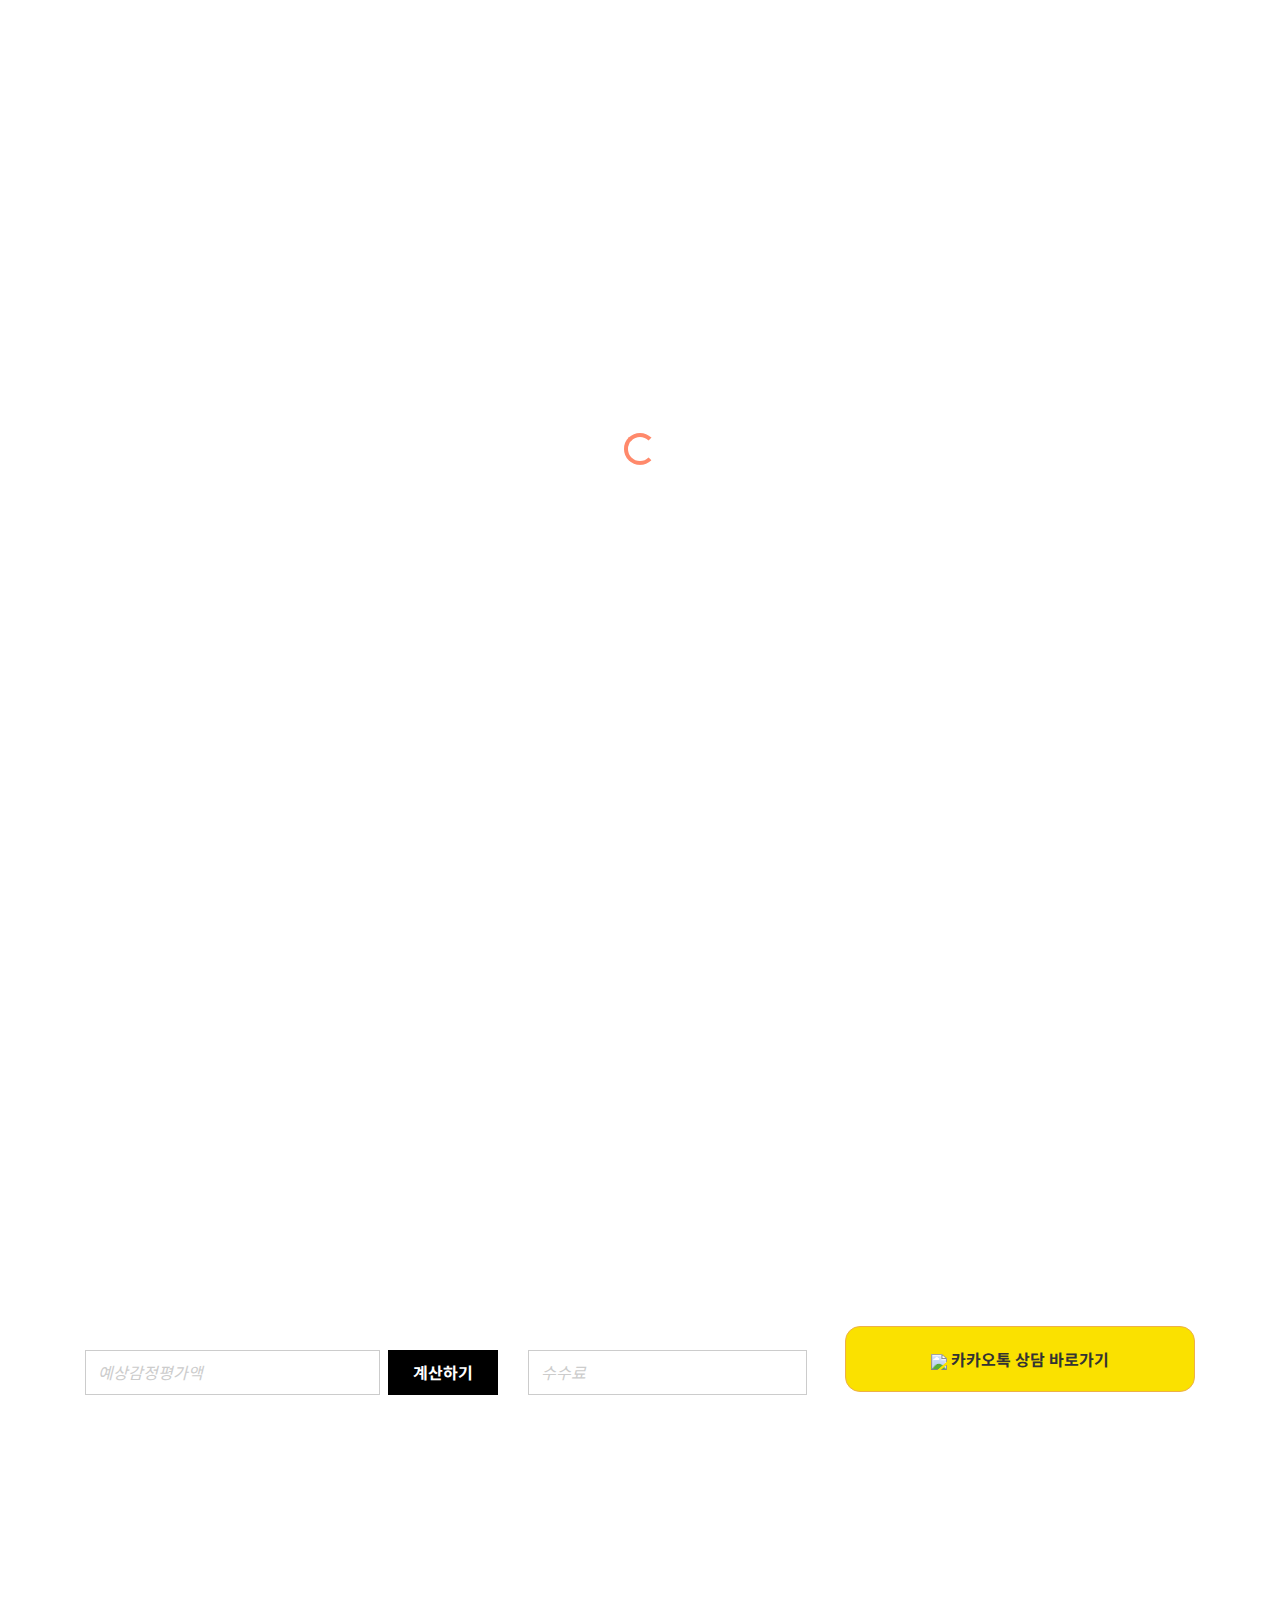
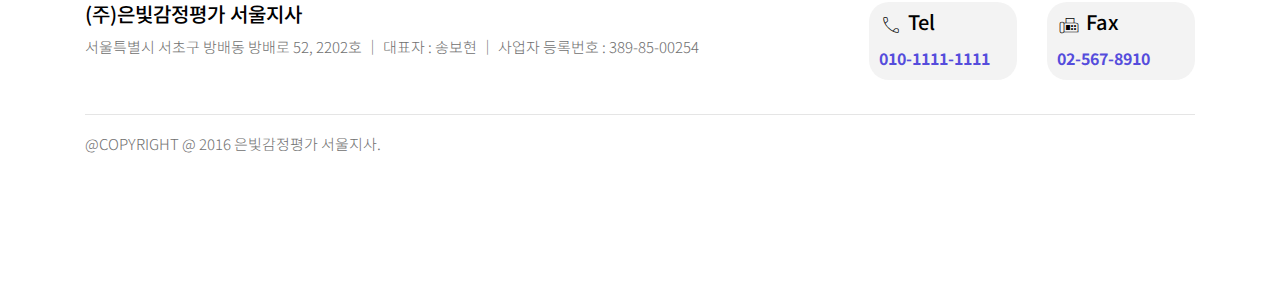
==== index.html @ 6fab4f48 "계산식추가" ====
<!-- /*
* Template Name: LuxuryHotel
* Template Author: Untree.co
* Tempalte URI: https://untree.co/
* License: https://creativecommons.org/licenses/by/3.0/
*/ -->
<!doctype html>
<html lang="en">

<head>
  <meta charset="utf-8">
  <meta name="viewport" content="width=device-width, initial-scale=1, shrink-to-fit=no">
  <meta name="author" content="Untree.co">
  <link rel="shortcut icon" href="favicon.png">

  <meta name="description" content="" />
  <meta name="keywords" content="" />

    <link href="https://fonts.googleapis.com/css?family=Cormorant+Garamond:400,500i,700|Roboto:300,400,500,700&display=swap" rel="stylesheet">

    <link rel="stylesheet" href="css/vendor/icomoon/style.css">
    <link rel="stylesheet" href="css/vendor/owl.carousel.min.css">
    <link rel="stylesheet" href="css/vendor/aos.css">
    <link rel="stylesheet" href="css/vendor/animate.min.css">
    <link rel="stylesheet" href="css/vendor/bootstrap.css">

    <!-- Theme Style -->
    <link rel="stylesheet" href="css/style.css">
    <link rel="stylesheet" href="https://fonts.googleapis.com/css2?family=Material+Symbols+Outlined:opsz,wght,FILL,GRAD@20..48,100..700,0..1,-50..200" />

    <title>은빛감정평가</title>
  </head>
  <body>

    <div id="untree_co--overlayer"></div>
    <div class="loader">
      <div class="spinner-border text-primary" role="status">
        <span class="sr-only">Loading...</span>
      </div>
    </div>

    <nav class="untree_co--site-mobile-menu">
      <div class="close-wrap d-flex">
        <a href="#" class="d-flex ml-auto js-menu-toggle">
          <span class="close-label">Close</span>
          <div class="close-times">
            <span class="bar1"></span>
            <span class="bar2"></span>
          </div>
        </a>
      </div>
      <div class="site-mobile-inner"></div>
    </nav>


    <div class="untree_co--site-wrap">

      <nav class="untree_co--site-nav dark js-sticky-nav">
        <div class="container d-flex align-items-center">
          <div class="logo-wrap">
            <a href="index.html" class="untree_co--site-logo"><img src="./images/logo.png" / ></a>
          </div>
          <div class="site-nav-ul-wrap text-center d-none d-lg-block">
            <ul class="site-nav-ul js-clone-nav text-md-right">
              <li class="active"><a href="index.html">홈</a></li>
              <li><a href="about.html">소개약력</a></li>
              <li><a href="contact.html">정식평가 의뢰</a></li>
              <li><a href="contact.html">무료상담 신청</a></li>
              <li><a href="contact.html">전화상담 신청</a></li>
            </ul>
          </div>
          <div class="icons-wrap text-md-right">


            <!-- Mobile Toggle -->
            <a href="#" class="d-block d-lg-none burger js-menu-toggle" data-toggle="collapse" data-target="#main-navbar">
              <span></span>
            </a>
          </div>
        </div>
      </nav>

      <div class="untree_co--site-main">
        

        <div class="owl-carousel owl-hero">

          <div class="untree_co--site-hero overlay" style="background-image: url('images/slider_2.jpg')">
            <div class="container">
              <div class="row align-items-center justify-content-center">
                <div class="col-md-8">
                  <div class="site-hero-contents text-center" data-aos="fade-up">
                    <div class="sub-text">
                      <p>한번 고객은 영원한 파트너!</p>
                    </div>
                    <h1 class="hero-heading">예상 감정평가액을 무료로 상담해 드립니다.</h1>
                    
                  </div>
                </div>
              </div>
            </div>
          </div>

          <div class="untree_co--site-hero overlay"  style="background-image: url('images/slider_1.jpg')">
            <div class="container">
              <div class="row align-items-center justify-content-center">
                <div class="col-md-7">
                  <div class="site-hero-contents text-center" data-aos="fade-up">
                    <div class="sub-text">
                      <p>한번 고객은 영원한 파트너!</p>
                    </div>
                    <h1 class="hero-heading">예상 감정평가액을 무료로 상담해 드립니다.</h1>
                  </div>
                </div>
              </div>
            </div>
          </div>
        </div>

        

        <div class="untree_co--site-section">
          <div class="container">
            
            <div class="row custom-row-02192 align-items-stretch">
              <div class="col-md-8 col-lg-7 mb-5" data-aos="fade-up" data-aos-delay="100">
                <div class="media-29191 text-center h-100">
                  <div class="media-29191-icon">
                    <span class="material-symbols-outlined">
                      account_box
                      </span>
                  </div>
                  <h5>소개</h5>
                  <p class="text-md-left">감정평가업계의 리더로서 쉽고 빠른
                    상담을 통해 고객님의 권익 및 재산권 보호에
                    최선을 다하겠습니다.<br/><br/>
                    외뢰인께서감정평가 서비스에 쉽게 접근하여
                    다양한 평가목적과 평가대상에 대하여 전문적으로
                    상담받고 감정평가 절차를 안내받을 수 있도록 하였습니다.<br/><br/>
                    신청내용은 비공개로 처리되며 전문 지식과 풍부한 경험을
                    바탕으로 신속하게 검토 한 후 의뢰인의 연락처로 전화상담이
                    진행될 수 있도록 하겠습니다.
                    </p>
                  
                </div>
              </div>
              
              <div class="col-md-6 col-lg-5 mb-5" data-aos="fade-up" data-aos-delay="200">
                <div class="media-29191 text-center h-100">
                  <div class="media-29191-icon">
                    <span class="material-symbols-outlined">
                      list_alt
                      </span>
                  </div>
                  <h5>약력</h5>
                  <p>(현)한국감정평가사협회 감정평가심사 위원회 의원<br/>
                    (현)경북 상가임대차분쟁 조정위원회 전문위원<br/>
                    (현)대구지방법원 감정인<br/>
                    (전)한국도로공사잔여지심의위원<br/>
                    (전)영주코리아 협력 감정평가사 단독계약 (2016년~2023년)<br/>
                    (전)은빛감정평가법인 의원
                    </p>
                  
                </div>
              </div>

              <div class="col-md-6 col-lg-4 mb-5" data-aos="fade-up" data-aos-delay="100">
                <div class="media-29191 text-center h-100 bg-point">
                  <div class="media-29191-icon">
                    <span class="material-symbols-outlined">
                      feed
                      </span>
                  </div>

                  <h5>무료상담신청</h5>
                  <p>예상감정평가액 알아보기</p>
                  <p><p><a href="contact.html" class="readmore reverse">바로 가기</a></p></p>
                </div>
              </div>
    
              
              <div class="col-md-6 col-lg-4 mb-5" data-aos="fade-up" data-aos-delay="200">
                <div class="media-29191 text-center h-100 bg-point2">
                  <div class="media-29191-icon">
                      <span class="material-symbols-outlined">
                        chat
                        </span>
                  </div>
                  <h5>문자상담신청</h5>
                  <p>의뢰인에게 상담전화를 드립니다.</p>
                  <p><p><a href="contact.html" class="readmore reverse">바로 가기</a></p></p>
                </div>
              </div>
              
              
              <div class="col-md-6 col-lg-4 mb-5" data-aos="fade-up" data-aos-delay="200">
                <div class="media-29191 text-center h-100 bg-point">
                  <div class="media-29191-icon">
                    <span class="material-symbols-outlined">
                      edit_square
                      </span>
                  </div>
                  <h5>정식평가의뢰</h5>
                  <p>정식 감정평가 의뢰를 접수합니다.</p>
                  <p><p><a href="contact.html" class="readmore reverse">바로 가기</a></p></p>
                </div>
              </div>

            </div>
          </div>
        </div>
        

        
        

        

    
        <div class="untree_co--site-section py-5 bg-body-darker">
          <div class="container">
            <div class="row">
              <div class="col-md-8 col-lg-8 text-md-left">
                <h5 class="mb-3 p-0">감정평가 수수료 계산</h5>
                <div class="row">
                  <div class="col-md-7">
                    <form name="form1" method="post" action=""></form>
                    
                      <h5>예상감정평가액</h5>
                      <div class="form-group d-flex">
                        <input name="textfield" type="text" id="textfield" class="form-control mr-2" placeholder="예상감정평가액" maxlength="15" onkeyup="Number_Format2(this)">
                        <input type="button" value="계산하기" class="btn btn-black px-4 text-white" onclick="calc()">
                      </div>
                    
                  </div>
                  <div class="col-md-5">
                    
                   
                      <h5>예상 수수료</h5>
                      <div class="form-group d-flex mb-1">
                        <input name="textfield2" type="text" id="textfield2" class="form-control mr-2" placeholder="수수료" maxlength="15">
                      </div>
                      <p>(실비/VAT 별도)</p>
                   
                    
                  </div>
                </div>
              </div>
              <div class="col-md-4 col-lg-4 text-md-left">
                <h5 class="mb-3 p-0">카카오 바로가기</h5>
                <p>
                  <a href="#" class="btn_kakao"><img src="./images/ic_kakao.jpg"/> 카카오톡 상담 바로가기</a>
                </p>
              </div>
            </div>
          </div>
        </div>


      </div>
      <footer class="untree_co--site-footer">

        <div class="container">
          <div class="row">
            <div class="col-md-7 ">
              <h5 class="noline">(주)은빛감정평가 서울지사</h5>
              <p>서울특별시 서초구 방배동 방배로 52, 2202호 │ 대표자 : 송보현  │ 사업자 등록번호 : 389-85-00254</p>
            </div>
            <div class="col-md-5 ml-auto">
              <div class="row">
                <div class="col-md-9 ml-auto">
                  <div class="row ">
                    <div class="col-md-6">
                      <div class="gray-box">
                        <h5><span class="material-symbols-outlined">
                          call
                          </span> Tel</h5>
                        <a href="#">010-1111-1111</a>
                      </div>
                       
                    </div>
                    <div class="col-md-6">
                      <div class="gray-box">
                        <h5><span class="material-symbols-outlined">
                          fax
                          </span> Fax</h5>
                          <a href="#">02-567-8910</a>
                      </div>
                    </div>
                  </div>
                </div>
                
              </div>
            </div>
          </div>
          <div class="row mt-2  align-items-center">
            <div class="col-md-12 text-md-left">
              <hr/>
              <p>
                @COPYRIGHT @ 2016 은빛감정평가 서울지사.  
              </p>

            </div>

          </div>
        </div>
        
      </footer>
    </div>

    <!-- Search -->
    <div class="search-wrap">
      <a href="#" class="close-search js-search-toggle">
        <span>Close</span>
      </a>
      <div class="container">
        <div class="row justify-content-center align-items-center text-center">
          <div class="col-md-12">
            <form action="#">
              <input type="search" name="s" id="s" placeholder="Type a keyword and hit enter..."  autocomplete="false">
            </form>    
          </div>
        </div>
      </div>
    </div>

    <script src="js/vendor/jquery-3.3.1.min.js"></script>
    <script src="js/vendor/popper.min.js"></script>
    <script src="js/vendor/bootstrap.min.js"></script>

    <script src="js/vendor/owl.carousel.min.js"></script>
    
    <script src="js/vendor/jarallax.min.js"></script>
    <script src="js/vendor/jarallax-element.min.js"></script>
    <script sr c="js/vendor/ofi.min.js"></script>

    <script src="js/vendor/aos.js"></script>

    <script src="js/vendor/jquery.lettering.js"></script>
    <script src="js/vendor/jquery.sticky.js"></script>

    <script src="js/vendor/TweenMax.min.js"></script>
    <script src="js/vendor/ScrollMagic.min.js"></script>
    <script src="js/vendor/scrollmagic.animation.gsap.min.js"></script>
    <script src="js/vendor/debug.addIndicators.min.js"></script>


    <script src="js/main.js"></script>
  </body>
</html>
---- css/vendor/icomoon/style.css ----
@font-face {
  font-family: 'icomoon';
  src:  url('fonts/icomoon.eot?10si43');
  src:  url('fonts/icomoon.eot?10si43#iefix') format('embedded-opentype'),
    url('fonts/icomoon.ttf?10si43') format('truetype'),
    url('fonts/icomoon.woff?10si43') format('woff'),
    url('fonts/icomoon.svg?10si43#icomoon') format('svg');
  font-weight: normal;
  font-style: normal;
}

[class^="icon-"], [class*=" icon-"] {
  /* use !important to prevent issues with browser extensions that change fonts */
  font-family: 'icomoon' !important;
  speak: none;
  font-style: normal;
  font-weight: normal;
  font-variant: normal;
  text-transform: none;
  line-height: 1;

  /* Better Font Rendering =========== */
  -webkit-font-smoothing: antialiased;
  -moz-osx-font-smoothing: grayscale;
}

.icon-asterisk:before {
  content: "\f069";
}
.icon-plus:before {
  content: "\f067";
}
.icon-question:before {
  content: "\f128";
}
.icon-minus:before {
  content: "\f068";
}
.icon-glass:before {
  content: "\f000";
}
.icon-music:before {
  content: "\f001";
}
.icon-search:before {
  content: "\f002";
}
.icon-envelope-o:before {
  content: "\f003";
}
.icon-heart:before {
  content: "\f004";
}
.icon-star:before {
  content: "\f005";
}
.icon-star-o:before {
  content: "\f006";
}
.icon-user:before {
  content: "\f007";
}
.icon-film:before {
  content: "\f008";
}
.icon-th-large:before {
  content: "\f009";
}
.icon-th:before {
  content: "\f00a";
}
.icon-th-list:before {
  content: "\f00b";
}
.icon-check:before {
  content: "\f00c";
}
.icon-close:before {
  content: "\f00d";
}
.icon-remove:before {
  content: "\f00d";
}
.icon-times:before {
  content: "\f00d";
}
.icon-search-plus:before {
  content: "\f00e";
}
.icon-search-minus:before {
  content: "\f010";
}
.icon-power-off:before {
  content: "\f011";
}
.icon-signal:before {
  content: "\f012";
}
.icon-cog:before {
  content: "\f013";
}
.icon-gear:before {
  content: "\f013";
}
.icon-trash-o:before {
  content: "\f014";
}
.icon-home:before {
  content: "\f015";
}
.icon-file-o:before {
  content: "\f016";
}
.icon-clock-o:before {
  content: "\f017";
}
.icon-road:before {
  content: "\f018";
}
.icon-download:before {
  content: "\f019";
}
.icon-arrow-circle-o-down:before {
  content: "\f01a";
}
.icon-arrow-circle-o-up:before {
  content: "\f01b";
}
.icon-inbox:before {
  content: "\f01c";
}
.icon-play-circle-o:before {
  content: "\f01d";
}
.icon-repeat:before {
  content: "\f01e";
}
.icon-rotate-right:before {
  content: "\f01e";
}
.icon-refresh:before {
  content: "\f021";
}
.icon-list-alt:before {
  content: "\f022";
}
.icon-lock:before {
  content: "\f023";
}
.icon-flag:before {
  content: "\f024";
}
.icon-headphones:before {
  content: "\f025";
}
.icon-volume-off:before {
  content: "\f026";
}
.icon-volume-down:before {
  content: "\f027";
}
.icon-volume-up:before {
  content: "\f028";
}
.icon-qrcode:before {
  content: "\f029";
}
.icon-barcode:before {
  content: "\f02a";
}
.icon-tag:before {
  content: "\f02b";
}
.icon-tags:before {
  content: "\f02c";
}
.icon-book:before {
  content: "\f02d";
}
.icon-bookmark:before {
  content: "\f02e";
}
.icon-print:before {
  content: "\f02f";
}
.icon-camera:before {
  content: "\f030";
}
.icon-font:before {
  content: "\f031";
}
.icon-bold:before {
  content: "\f032";
}
.icon-italic:before {
  content: "\f033";
}
.icon-text-height:before {
  content: "\f034";
}
.icon-text-width:before {
  content: "\f035";
}
.icon-align-left:before {
  content: "\f036";
}
.icon-align-center:before {
  content: "\f037";
}
.icon-align-right:before {
  content: "\f038";
}
.icon-align-justify:before {
  content: "\f039";
}
.icon-list:before {
  content: "\f03a";
}
.icon-dedent:before {
  content: "\f03b";
}
.icon-outdent:before {
  content: "\f03b";
}
.icon-indent:before {
  content: "\f03c";
}
.icon-video-camera:before {
  content: "\f03d";
}
.icon-image:before {
  content: "\f03e";
}
.icon-photo:before {
  content: "\f03e";
}
.icon-picture-o:before {
  content: "\f03e";
}
.icon-pencil:before {
  content: "\f040";
}
.icon-map-marker:before {
  content: "\f041";
}
.icon-adjust:before {
  content: "\f042";
}
.icon-tint:before {
  content: "\f043";
}
.icon-edit:before {
  content: "\f044";
}
.icon-pencil-square-o:before {
  content: "\f044";
}
.icon-share-square-o:before {
  content: "\f045";
}
.icon-check-square-o:before {
  content: "\f046";
}
.icon-arrows:before {
  content: "\f047";
}
.icon-step-backward:before {
  content: "\f048";
}
.icon-fast-backward:before {
  content: "\f049";
}
.icon-backward:before {
  content: "\f04a";
}
.icon-play:before {
  content: "\f04b";
}
.icon-pause:before {
  content: "\f04c";
}
.icon-stop:before {
  content: "\f04d";
}
.icon-forward:before {
  content: "\f04e";
}
.icon-fast-forward:before {
  content: "\f050";
}
.icon-step-forward:before {
  content: "\f051";
}
.icon-eject:before {
  content: "\f052";
}
.icon-chevron-left:before {
  content: "\f053";
}
.icon-chevron-right:before {
  content: "\f054";
}
.icon-plus-circle:before {
  content: "\f055";
}
.icon-minus-circle:before {
  content: "\f056";
}
.icon-times-circle:before {
  content: "\f057";
}
.icon-check-circle:before {
  content: "\f058";
}
.icon-question-circle:before {
  content: "\f059";
}
.icon-info-circle:before {
  content: "\f05a";
}
.icon-crosshairs:before {
  content: "\f05b";
}
.icon-times-circle-o:before {
  content: "\f05c";
}
.icon-check-circle-o:before {
  content: "\f05d";
}
.icon-ban:before {
  content: "\f05e";
}
.icon-arrow-left:before {
  content: "\f060";
}
.icon-arrow-right:before {
  content: "\f061";
}
.icon-arrow-up:before {
  content: "\f062";
}
.icon-arrow-down:before {
  content: "\f063";
}
.icon-mail-forward:before {
  content: "\f064";
}
.icon-share:before {
  content: "\f064";
}
.icon-expand:before {
  content: "\f065";
}
.icon-compress:before {
  content: "\f066";
}
.icon-exclamation-circle:before {
  content: "\f06a";
}
.icon-gift:before {
  content: "\f06b";
}
.icon-leaf:before {
  content: "\f06c";
}
.icon-fire:before {
  content: "\f06d";
}
.icon-eye:before {
  content: "\f06e";
}
.icon-eye-slash:before {
  content: "\f070";
}
.icon-exclamation-triangle:before {
  content: "\f071";
}
.icon-warning:before {
  content: "\f071";
}
.icon-plane:before {
  content: "\f072";
}
.icon-calendar:before {
  content: "\f073";
}
.icon-random:before {
  content: "\f074";
}
.icon-comment:before {
  content: "\f075";
}
.icon-magnet:before {
  content: "\f076";
}
.icon-chevron-up:before {
  content: "\f077";
}
.icon-chevron-down:before {
  content: "\f078";
}
.icon-retweet:before {
  content: "\f079";
}
.icon-shopping-cart:before {
  content: "\f07a";
}
.icon-folder:before {
  content: "\f07b";
}
.icon-folder-open:before {
  content: "\f07c";
}
.icon-arrows-v:before {
  content: "\f07d";
}
.icon-arrows-h:before {
  content: "\f07e";
}
.icon-bar-chart:before {
  content: "\f080";
}
.icon-bar-chart-o:before {
  content: "\f080";
}
.icon-twitter-square:before {
  content: "\f081";
}
.icon-facebook-square:before {
  content: "\f082";
}
.icon-camera-retro:before {
  content: "\f083";
}
.icon-key:before {
  content: "\f084";
}
.icon-cogs:before {
  content: "\f085";
}
.icon-gears:before {
  content: "\f085";
}
.icon-comments:before {
  content: "\f086";
}
.icon-thumbs-o-up:before {
  content: "\f087";
}
.icon-thumbs-o-down:before {
  content: "\f088";
}
.icon-star-half:before {
  content: "\f089";
}
.icon-heart-o:before {
  content: "\f08a";
}
.icon-sign-out:before {
  content: "\f08b";
}
.icon-linkedin-square:before {
  content: "\f08c";
}
.icon-thumb-tack:before {
  content: "\f08d";
}
.icon-external-link:before {
  content: "\f08e";
}
.icon-sign-in:before {
  content: "\f090";
}
.icon-trophy:before {
  content: "\f091";
}
.icon-github-square:before {
  content: "\f092";
}
.icon-upload:before {
  content: "\f093";
}
.icon-lemon-o:before {
  content: "\f094";
}
.icon-phone:before {
  content: "\f095";
}
.icon-square-o:before {
  content: "\f096";
}
.icon-bookmark-o:before {
  content: "\f097";
}
.icon-phone-square:before {
  content: "\f098";
}
.icon-twitter:before {
  content: "\f099";
}
.icon-facebook:before {
  content: "\f09a";
}
.icon-facebook-f:before {
  content: "\f09a";
}
.icon-github:before {
  content: "\f09b";
}
.icon-unlock:before {
  content: "\f09c";
}
.icon-credit-card:before {
  content: "\f09d";
}
.icon-feed:before {
  content: "\f09e";
}
.icon-rss:before {
  content: "\f09e";
}
.icon-hdd-o:before {
  content: "\f0a0";
}
.icon-bullhorn:before {
  content: "\f0a1";
}
.icon-bell-o:before {
  content: "\f0a2";
}
.icon-certificate:before {
  content: "\f0a3";
}
.icon-hand-o-right:before {
  content: "\f0a4";
}
.icon-hand-o-left:before {
  content: "\f0a5";
}
.icon-hand-o-up:before {
  content: "\f0a6";
}
.icon-hand-o-down:before {
  content: "\f0a7";
}
.icon-arrow-circle-left:before {
  content: "\f0a8";
}
.icon-arrow-circle-right:before {
  content: "\f0a9";
}
.icon-arrow-circle-up:before {
  content: "\f0aa";
}
.icon-arrow-circle-down:before {
  content: "\f0ab";
}
.icon-globe:before {
  content: "\f0ac";
}
.icon-wrench:before {
  content: "\f0ad";
}
.icon-tasks:before {
  content: "\f0ae";
}
.icon-filter:before {
  content: "\f0b0";
}
.icon-briefcase:before {
  content: "\f0b1";
}
.icon-arrows-alt:before {
  content: "\f0b2";
}
.icon-group:before {
  content: "\f0c0";
}
.icon-users:before {
  content: "\f0c0";
}
.icon-chain:before {
  content: "\f0c1";
}
.icon-link:before {
  content: "\f0c1";
}
.icon-cloud:before {
  content: "\f0c2";
}
.icon-flask:before {
  content: "\f0c3";
}
.icon-cut:before {
  content: "\f0c4";
}
.icon-scissors:before {
  content: "\f0c4";
}
.icon-copy:before {
  content: "\f0c5";
}
.icon-files-o:before {
  content: "\f0c5";
}
.icon-paperclip:before {
  content: "\f0c6";
}
.icon-floppy-o:before {
  content: "\f0c7";
}
.icon-save:before {
  content: "\f0c7";
}
.icon-square:before {
  content: "\f0c8";
}
.icon-bars:before {
  content: "\f0c9";
}
.icon-navicon:before {
  content: "\f0c9";
}
.icon-reorder:before {
  content: "\f0c9";
}
.icon-list-ul:before {
  content: "\f0ca";
}
.icon-list-ol:before {
  content: "\f0cb";
}
.icon-strikethrough:before {
  content: "\f0cc";
}
.icon-underline:before {
  content: "\f0cd";
}
.icon-table:before {
  content: "\f0ce";
}
.icon-magic:before {
  content: "\f0d0";
}
.icon-truck:before {
  content: "\f0d1";
}
.icon-pinterest:before {
  content: "\f0d2";
}
.icon-pinterest-square:before {
  content: "\f0d3";
}
.icon-google-plus-square:before {
  content: "\f0d4";
}
.icon-google-plus:before {
  content: "\f0d5";
}
.icon-money:before {
  content: "\f0d6";
}
.icon-caret-down:before {
  content: "\f0d7";
}
.icon-caret-up:before {
  content: "\f0d8";
}
.icon-caret-left:before {
  content: "\f0d9";
}
.icon-caret-right:before {
  content: "\f0da";
}
.icon-columns:before {
  content: "\f0db";
}
.icon-sort:before {
  content: "\f0dc";
}
.icon-unsorted:before {
  content: "\f0dc";
}
.icon-sort-desc:before {
  content: "\f0dd";
}
.icon-sort-down:before {
  content: "\f0dd";
}
.icon-sort-asc:before {
  content: "\f0de";
}
.icon-sort-up:before {
  content: "\f0de";
}
.icon-envelope:before {
  content: "\f0e0";
}
.icon-linkedin:before {
  content: "\f0e1";
}
.icon-rotate-left:before {
  content: "\f0e2";
}
.icon-undo:before {
  content: "\f0e2";
}
.icon-gavel:before {
  content: "\f0e3";
}
.icon-legal:before {
  content: "\f0e3";
}
.icon-dashboard:before {
  content: "\f0e4";
}
.icon-tachometer:before {
  content: "\f0e4";
}
.icon-comment-o:before {
  content: "\f0e5";
}
.icon-comments-o:before {
  content: "\f0e6";
}
.icon-bolt:before {
  content: "\f0e7";
}
.icon-flash:before {
  content: "\f0e7";
}
.icon-sitemap:before {
  content: "\f0e8";
}
.icon-umbrella:before {
  content: "\f0e9";
}
.icon-clipboard:before {
  content: "\f0ea";
}
.icon-paste:before {
  content: "\f0ea";
}
.icon-lightbulb-o:before {
  content: "\f0eb";
}
.icon-exchange:before {
  content: "\f0ec";
}
.icon-cloud-download:before {
  content: "\f0ed";
}
.icon-cloud-upload:before {
  content: "\f0ee";
}
.icon-user-md:before {
  content: "\f0f0";
}
.icon-stethoscope:before {
  content: "\f0f1";
}
.icon-suitcase:before {
  content: "\f0f2";
}
.icon-bell:before {
  content: "\f0f3";
}
.icon-coffee:before {
  content: "\f0f4";
}
.icon-cutlery:before {
  content: "\f0f5";
}
.icon-file-text-o:before {
  content: "\f0f6";
}
.icon-building-o:before {
  content: "\f0f7";
}
.icon-hospital-o:before {
  content: "\f0f8";
}
.icon-ambulance:before {
  content: "\f0f9";
}
.icon-medkit:before {
  content: "\f0fa";
}
.icon-fighter-jet:before {
  content: "\f0fb";
}
.icon-beer:before {
  content: "\f0fc";
}
.icon-h-square:before {
  content: "\f0fd";
}
.icon-plus-square:before {
  content: "\f0fe";
}
.icon-angle-double-left:before {
  content: "\f100";
}
.icon-angle-double-right:before {
  content: "\f101";
}
.icon-angle-double-up:before {
  content: "\f102";
}
.icon-angle-double-down:before {
  content: "\f103";
}
.icon-angle-left:before {
  content: "\f104";
}
.icon-angle-right:before {
  content: "\f105";
}
.icon-angle-up:before {
  content: "\f106";
}
.icon-angle-down:before {
  content: "\f107";
}
.icon-desktop:before {
  content: "\f108";
}
.icon-laptop:before {
  content: "\f109";
}
.icon-tablet:before {
  content: "\f10a";
}
.icon-mobile:before {
  content: "\f10b";
}
.icon-mobile-phone:before {
  content: "\f10b";
}
.icon-circle-o:before {
  content: "\f10c";
}
.icon-quote-left:before {
  content: "\f10d";
}
.icon-quote-right:before {
  content: "\f10e";
}
.icon-spinner:before {
  content: "\f110";
}
.icon-circle:before {
  content: "\f111";
}
.icon-mail-reply:before {
  content: "\f112";
}
.icon-reply:before {
  content: "\f112";
}
.icon-github-alt:before {
  content: "\f113";
}
.icon-folder-o:before {
  content: "\f114";
}
.icon-folder-open-o:before {
  content: "\f115";
}
.icon-smile-o:before {
  content: "\f118";
}
.icon-frown-o:before {
  content: "\f119";
}
.icon-meh-o:before {
  content: "\f11a";
}
.icon-gamepad:before {
  content: "\f11b";
}
.icon-keyboard-o:before {
  content: "\f11c";
}
.icon-flag-o:before {
  content: "\f11d";
}
.icon-flag-checkered:before {
  content: "\f11e";
}
.icon-terminal:before {
  content: "\f120";
}
.icon-code:before {
  content: "\f121";
}
.icon-mail-reply-all:before {
  content: "\f122";
}
.icon-reply-all:before {
  content: "\f122";
}
.icon-star-half-empty:before {
  content: "\f123";
}
.icon-star-half-full:before {
  content: "\f123";
}
.icon-star-half-o:before {
  content: "\f123";
}
.icon-location-arrow:before {
  content: "\f124";
}
.icon-crop:before {
  content: "\f125";
}
.icon-code-fork:before {
  content: "\f126";
}
.icon-chain-broken:before {
  content: "\f127";
}
.icon-unlink:before {
  content: "\f127";
}
.icon-info:before {
  content: "\f129";
}
.icon-exclamation:before {
  content: "\f12a";
}
.icon-superscript:before {
  content: "\f12b";
}
.icon-subscript:before {
  content: "\f12c";
}
.icon-eraser:before {
  content: "\f12d";
}
.icon-puzzle-piece:before {
  content: "\f12e";
}
.icon-microphone:before {
  content: "\f130";
}
.icon-microphone-slash:before {
  content: "\f131";
}
.icon-shield:before {
  content: "\f132";
}
.icon-calendar-o:before {
  content: "\f133";
}
.icon-fire-extinguisher:before {
  content: "\f134";
}
.icon-rocket:before {
  content: "\f135";
}
.icon-maxcdn:before {
  content: "\f136";
}
.icon-chevron-circle-left:before {
  content: "\f137";
}
.icon-chevron-circle-right:before {
  content: "\f138";
}
.icon-chevron-circle-up:before {
  content: "\f139";
}
.icon-chevron-circle-down:before {
  content: "\f13a";
}
.icon-html5:before {
  content: "\f13b";
}
.icon-css3:before {
  content: "\f13c";
}
.icon-anchor:before {
  content: "\f13d";
}
.icon-unlock-alt:before {
  content: "\f13e";
}
.icon-bullseye:before {
  content: "\f140";
}
.icon-ellipsis-h:before {
  content: "\f141";
}
.icon-ellipsis-v:before {
  content: "\f142";
}
.icon-rss-square:before {
  content: "\f143";
}
.icon-play-circle:before {
  content: "\f144";
}
.icon-ticket:before {
  content: "\f145";
}
.icon-minus-square:before {
  content: "\f146";
}
.icon-minus-square-o:before {
  content: "\f147";
}
.icon-level-up:before {
  content: "\f148";
}
.icon-level-down:before {
  content: "\f149";
}
.icon-check-square:before {
  content: "\f14a";
}
.icon-pencil-square:before {
  content: "\f14b";
}
.icon-external-link-square:before {
  content: "\f14c";
}
.icon-share-square:before {
  content: "\f14d";
}
.icon-compass:before {
  content: "\f14e";
}
.icon-caret-square-o-down:before {
  content: "\f150";
}
.icon-toggle-down:before {
  content: "\f150";
}
.icon-caret-square-o-up:before {
  content: "\f151";
}
.icon-toggle-up:before {
  content: "\f151";
}
.icon-caret-square-o-right:before {
  content: "\f152";
}
.icon-toggle-right:before {
  content: "\f152";
}
.icon-eur:before {
  content: "\f153";
}
.icon-euro:before {
  content: "\f153";
}
.icon-gbp:before {
  content: "\f154";
}
.icon-dollar:before {
  content: "\f155";
}
.icon-usd:before {
  content: "\f155";
}
.icon-inr:before {
  content: "\f156";
}
.icon-rupee:before {
  content: "\f156";
}
.icon-cny:before {
  content: "\f157";
}
.icon-jpy:before {
  content: "\f157";
}
.icon-rmb:before {
  content: "\f157";
}
.icon-yen:before {
  content: "\f157";
}
.icon-rouble:before {
  content: "\f158";
}
.icon-rub:before {
  content: "\f158";
}
.icon-ruble:before {
  content: "\f158";
}
.icon-krw:before {
  content: "\f159";
}
.icon-won:before {
  content: "\f159";
}
.icon-bitcoin:before {
  content: "\f15a";
}
.icon-btc:before {
  content: "\f15a";
}
.icon-file:before {
  content: "\f15b";
}
.icon-file-text:before {
  content: "\f15c";
}
.icon-sort-alpha-asc:before {
  content: "\f15d";
}
.icon-sort-alpha-desc:before {
  content: "\f15e";
}
.icon-sort-amount-asc:before {
  content: "\f160";
}
.icon-sort-amount-desc:before {
  content: "\f161";
}
.icon-sort-numeric-asc:before {
  content: "\f162";
}
.icon-sort-numeric-desc:before {
  content: "\f163";
}
.icon-thumbs-up:before {
  content: "\f164";
}
.icon-thumbs-down:before {
  content: "\f165";
}
.icon-youtube-square:before {
  content: "\f166";
}
.icon-youtube:before {
  content: "\f167";
}
.icon-xing:before {
  content: "\f168";
}
.icon-xing-square:before {
  content: "\f169";
}
.icon-youtube-play:before {
  content: "\f16a";
}
.icon-dropbox:before {
  content: "\f16b";
}
.icon-stack-overflow:before {
  content: "\f16c";
}
.icon-instagram:before {
  content: "\f16d";
}
.icon-flickr:before {
  content: "\f16e";
}
.icon-adn:before {
  content: "\f170";
}
.icon-bitbucket:before {
  content: "\f171";
}
.icon-bitbucket-square:before {
  content: "\f172";
}
.icon-tumblr:before {
  content: "\f173";
}
.icon-tumblr-square:before {
  content: "\f174";
}
.icon-long-arrow-down:before {
  content: "\f175";
}
.icon-long-arrow-up:before {
  content: "\f176";
}
.icon-long-arrow-left:before {
  content: "\f177";
}
.icon-long-arrow-right:before {
  content: "\f178";
}
.icon-apple:before {
  content: "\f179";
}
.icon-windows:before {
  content: "\f17a";
}
.icon-android:before {
  content: "\f17b";
}
.icon-linux:before {
  content: "\f17c";
}
.icon-dribbble:before {
  content: "\f17d";
}
.icon-skype:before {
  content: "\f17e";
}
.icon-foursquare:before {
  content: "\f180";
}
.icon-trello:before {
  content: "\f181";
}
.icon-female:before {
  content: "\f182";
}
.icon-male:before {
  content: "\f183";
}
.icon-gittip:before {
  content: "\f184";
}
.icon-gratipay:before {
  content: "\f184";
}
.icon-sun-o:before {
  content: "\f185";
}
.icon-moon-o:before {
  content: "\f186";
}
.icon-archive:before {
  content: "\f187";
}
.icon-bug:before {
  content: "\f188";
}
.icon-vk:before {
  content: "\f189";
}
.icon-weibo:before {
  content: "\f18a";
}
.icon-renren:before {
  content: "\f18b";
}
.icon-pagelines:before {
  content: "\f18c";
}
.icon-stack-exchange:before {
  content: "\f18d";
}
.icon-arrow-circle-o-right:before {
  content: "\f18e";
}
.icon-arrow-circle-o-left:before {
  content: "\f190";
}
.icon-caret-square-o-left:before {
  content: "\f191";
}
.icon-toggle-left:before {
  content: "\f191";
}
.icon-dot-circle-o:before {
  content: "\f192";
}
.icon-wheelchair:before {
  content: "\f193";
}
.icon-vimeo-square:before {
  content: "\f194";
}
.icon-try:before {
  content: "\f195";
}
.icon-turkish-lira:before {
  content: "\f195";
}
.icon-plus-square-o:before {
  content: "\f196";
}
.icon-space-shuttle:before {
  content: "\f197";
}
.icon-slack:before {
  content: "\f198";
}
.icon-envelope-square:before {
  content: "\f199";
}
.icon-wordpress:before {
  content: "\f19a";
}
.icon-openid:before {
  content: "\f19b";
}
.icon-bank:before {
  content: "\f19c";
}
.icon-institution:before {
  content: "\f19c";
}
.icon-university:before {
  content: "\f19c";
}
.icon-graduation-cap:before {
  content: "\f19d";
}
.icon-mortar-board:before {
  content: "\f19d";
}
.icon-yahoo:before {
  content: "\f19e";
}
.icon-google:before {
  content: "\f1a0";
}
.icon-reddit:before {
  content: "\f1a1";
}
.icon-reddit-square:before {
  content: "\f1a2";
}
.icon-stumbleupon-circle:before {
  content: "\f1a3";
}
.icon-stumbleupon:before {
  content: "\f1a4";
}
.icon-delicious:before {
  content: "\f1a5";
}
.icon-digg:before {
  content: "\f1a6";
}
.icon-pied-piper-pp:before {
  content: "\f1a7";
}
.icon-pied-piper-alt:before {
  content: "\f1a8";
}
.icon-drupal:before {
  content: "\f1a9";
}
.icon-joomla:before {
  content: "\f1aa";
}
.icon-language:before {
  content: "\f1ab";
}
.icon-fax:before {
  content: "\f1ac";
}
.icon-building:before {
  content: "\f1ad";
}
.icon-child:before {
  content: "\f1ae";
}
.icon-paw:before {
  content: "\f1b0";
}
.icon-spoon:before {
  content: "\f1b1";
}
.icon-cube:before {
  content: "\f1b2";
}
.icon-cubes:before {
  content: "\f1b3";
}
.icon-behance:before {
  content: "\f1b4";
}
.icon-behance-square:before {
  content: "\f1b5";
}
.icon-steam:before {
  content: "\f1b6";
}
.icon-steam-square:before {
  content: "\f1b7";
}
.icon-recycle:before {
  content: "\f1b8";
}
.icon-automobile:before {
  content: "\f1b9";
}
.icon-car:before {
  content: "\f1b9";
}
.icon-cab:before {
  content: "\f1ba";
}
.icon-taxi:before {
  content: "\f1ba";
}
.icon-tree:before {
  content: "\f1bb";
}
.icon-spotify:before {
  content: "\f1bc";
}
.icon-deviantart:before {
  content: "\f1bd";
}
.icon-soundcloud:before {
  content: "\f1be";
}
.icon-database:before {
  content: "\f1c0";
}
.icon-file-pdf-o:before {
  content: "\f1c1";
}
.icon-file-word-o:before {
  content: "\f1c2";
}
.icon-file-excel-o:before {
  content: "\f1c3";
}
.icon-file-powerpoint-o:before {
  content: "\f1c4";
}
.icon-file-image-o:before {
  content: "\f1c5";
}
.icon-file-photo-o:before {
  content: "\f1c5";
}
.icon-file-picture-o:before {
  content: "\f1c5";
}
.icon-file-archive-o:before {
  content: "\f1c6";
}
.icon-file-zip-o:before {
  content: "\f1c6";
}
.icon-file-audio-o:before {
  content: "\f1c7";
}
.icon-file-sound-o:before {
  content: "\f1c7";
}
.icon-file-movie-o:before {
  content: "\f1c8";
}
.icon-file-video-o:before {
  content: "\f1c8";
}
.icon-file-code-o:before {
  content: "\f1c9";
}
.icon-vine:before {
  content: "\f1ca";
}
.icon-codepen:before {
  content: "\f1cb";
}
.icon-jsfiddle:before {
  content: "\f1cc";
}
.icon-life-bouy:before {
  content: "\f1cd";
}
.icon-life-buoy:before {
  content: "\f1cd";
}
.icon-life-ring:before {
  content: "\f1cd";
}
.icon-life-saver:before {
  content: "\f1cd";
}
.icon-support:before {
  content: "\f1cd";
}
.icon-circle-o-notch:before {
  content: "\f1ce";
}
.icon-ra:before {
  content: "\f1d0";
}
.icon-rebel:before {
  content: "\f1d0";
}
.icon-resistance:before {
  content: "\f1d0";
}
.icon-empire:before {
  content: "\f1d1";
}
.icon-ge:before {
  content: "\f1d1";
}
.icon-git-square:before {
  content: "\f1d2";
}
.icon-git:before {
  content: "\f1d3";
}
.icon-hacker-news:before {
  content: "\f1d4";
}
.icon-y-combinator-square:before {
  content: "\f1d4";
}
.icon-yc-square:before {
  content: "\f1d4";
}
.icon-tencent-weibo:before {
  content: "\f1d5";
}
.icon-qq:before {
  content: "\f1d6";
}
.icon-wechat:before {
  content: "\f1d7";
}
.icon-weixin:before {
  content: "\f1d7";
}
.icon-paper-plane:before {
  content: "\f1d8";
}
.icon-send:before {
  content: "\f1d8";
}
.icon-paper-plane-o:before {
  content: "\f1d9";
}
.icon-send-o:before {
  content: "\f1d9";
}
.icon-history:before {
  content: "\f1da";
}
.icon-circle-thin:before {
  content: "\f1db";
}
.icon-header:before {
  content: "\f1dc";
}
.icon-paragraph:before {
  content: "\f1dd";
}
.icon-sliders:before {
  content: "\f1de";
}
.icon-share-alt:before {
  content: "\f1e0";
}
.icon-share-alt-square:before {
  content: "\f1e1";
}
.icon-bomb:before {
  content: "\f1e2";
}
.icon-futbol-o:before {
  content: "\f1e3";
}
.icon-soccer-ball-o:before {
  content: "\f1e3";
}
.icon-tty:before {
  content: "\f1e4";
}
.icon-binoculars:before {
  content: "\f1e5";
}
.icon-plug:before {
  content: "\f1e6";
}
.icon-slideshare:before {
  content: "\f1e7";
}
.icon-twitch:before {
  content: "\f1e8";
}
.icon-yelp:before {
  content: "\f1e9";
}
.icon-newspaper-o:before {
  content: "\f1ea";
}
.icon-wifi:before {
  content: "\f1eb";
}
.icon-calculator:before {
  content: "\f1ec";
}
.icon-paypal:before {
  content: "\f1ed";
}
.icon-google-wallet:before {
  content: "\f1ee";
}
.icon-cc-visa:before {
  content: "\f1f0";
}
.icon-cc-mastercard:before {
  content: "\f1f1";
}
.icon-cc-discover:before {
  content: "\f1f2";
}
.icon-cc-amex:before {
  content: "\f1f3";
}
.icon-cc-paypal:before {
  content: "\f1f4";
}
.icon-cc-stripe:before {
  content: "\f1f5";
}
.icon-bell-slash:before {
  content: "\f1f6";
}
.icon-bell-slash-o:before {
  content: "\f1f7";
}
.icon-trash:before {
  content: "\f1f8";
}
.icon-copyright:before {
  content: "\f1f9";
}
.icon-at:before {
  content: "\f1fa";
}
.icon-eyedropper:before {
  content: "\f1fb";
}
.icon-paint-brush:before {
  content: "\f1fc";
}
.icon-birthday-cake:before {
  content: "\f1fd";
}
.icon-area-chart:before {
  content: "\f1fe";
}
.icon-pie-chart:before {
  content: "\f200";
}
.icon-line-chart:before {
  content: "\f201";
}
.icon-lastfm:before {
  content: "\f202";
}
.icon-lastfm-square:before {
  content: "\f203";
}
.icon-toggle-off:before {
  content: "\f204";
}
.icon-toggle-on:before {
  content: "\f205";
}
.icon-bicycle:before {
  content: "\f206";
}
.icon-bus:before {
  content: "\f207";
}
.icon-ioxhost:before {
  content: "\f208";
}
.icon-angellist:before {
  content: "\f209";
}
.icon-cc:before {
  content: "\f20a";
}
.icon-ils:before {
  content: "\f20b";
}
.icon-shekel:before {
  content: "\f20b";
}
.icon-sheqel:before {
  content: "\f20b";
}
.icon-meanpath:before {
  content: "\f20c";
}
.icon-buysellads:before {
  content: "\f20d";
}
.icon-connectdevelop:before {
  content: "\f20e";
}
.icon-dashcube:before {
  content: "\f210";
}
.icon-forumbee:before {
  content: "\f211";
}
.icon-leanpub:before {
  content: "\f212";
}
.icon-sellsy:before {
  content: "\f213";
}
.icon-shirtsinbulk:before {
  content: "\f214";
}
.icon-simplybuilt:before {
  content: "\f215";
}
.icon-skyatlas:before {
  content: "\f216";
}
.icon-cart-plus:before {
  content: "\f217";
}
.icon-cart-arrow-down:before {
  content: "\f218";
}
.icon-diamond:before {
  content: "\f219";
}
.icon-ship:before {
  content: "\f21a";
}
.icon-user-secret:before {
  content: "\f21b";
}
.icon-motorcycle:before {
  content: "\f21c";
}
.icon-street-view:before {
  content: "\f21d";
}
.icon-heartbeat:before {
  content: "\f21e";
}
.icon-venus:before {
  content: "\f221";
}
.icon-mars:before {
  content: "\f222";
}
.icon-mercury:before {
  content: "\f223";
}
.icon-intersex:before {
  content: "\f224";
}
.icon-transgender:before {
  content: "\f224";
}
.icon-transgender-alt:before {
  content: "\f225";
}
.icon-venus-double:before {
  content: "\f226";
}
.icon-mars-double:before {
  content: "\f227";
}
.icon-venus-mars:before {
  content: "\f228";
}
.icon-mars-stroke:before {
  content: "\f229";
}
.icon-mars-stroke-v:before {
  content: "\f22a";
}
.icon-mars-stroke-h:before {
  content: "\f22b";
}
.icon-neuter:before {
  content: "\f22c";
}
.icon-genderless:before {
  content: "\f22d";
}
.icon-facebook-official:before {
  content: "\f230";
}
.icon-pinterest-p:before {
  content: "\f231";
}
.icon-whatsapp:before {
  content: "\f232";
}
.icon-server:before {
  content: "\f233";
}
.icon-user-plus:before {
  content: "\f234";
}
.icon-user-times:before {
  content: "\f235";
}
.icon-bed:before {
  content: "\f236";
}
.icon-hotel:before {
  content: "\f236";
}
.icon-viacoin:before {
  content: "\f237";
}
.icon-train:before {
  content: "\f238";
}
.icon-subway:before {
  content: "\f239";
}
.icon-medium:before {
  content: "\f23a";
}
.icon-y-combinator:before {
  content: "\f23b";
}
.icon-yc:before {
  content: "\f23b";
}
.icon-optin-monster:before {
  content: "\f23c";
}
.icon-opencart:before {
  content: "\f23d";
}
.icon-expeditedssl:before {
  content: "\f23e";
}
.icon-battery:before {
  content: "\f240";
}
.icon-battery-4:before {
  content: "\f240";
}
.icon-battery-full:before {
  content: "\f240";
}
.icon-battery-3:before {
  content: "\f241";
}
.icon-battery-three-quarters:before {
  content: "\f241";
}
.icon-battery-2:before {
  content: "\f242";
}
.icon-battery-half:before {
  content: "\f242";
}
.icon-battery-1:before {
  content: "\f243";
}
.icon-battery-quarter:before {
  content: "\f243";
}
.icon-battery-0:before {
  content: "\f244";
}
.icon-battery-empty:before {
  content: "\f244";
}
.icon-mouse-pointer:before {
  content: "\f245";
}
.icon-i-cursor:before {
  content: "\f246";
}
.icon-object-group:before {
  content: "\f247";
}
.icon-object-ungroup:before {
  content: "\f248";
}
.icon-sticky-note:before {
  content: "\f249";
}
.icon-sticky-note-o:before {
  content: "\f24a";
}
.icon-cc-jcb:before {
  content: "\f24b";
}
.icon-cc-diners-club:before {
  content: "\f24c";
}
.icon-clone:before {
  content: "\f24d";
}
.icon-balance-scale:before {
  content: "\f24e";
}
.icon-hourglass-o:before {
  content: "\f250";
}
.icon-hourglass-1:before {
  content: "\f251";
}
.icon-hourglass-start:before {
  content: "\f251";
}
.icon-hourglass-2:before {
  content: "\f252";
}
.icon-hourglass-half:before {
  content: "\f252";
}
.icon-hourglass-3:before {
  content: "\f253";
}
.icon-hourglass-end:before {
  content: "\f253";
}
.icon-hourglass:before {
  content: "\f254";
}
.icon-hand-grab-o:before {
  content: "\f255";
}
.icon-hand-rock-o:before {
  content: "\f255";
}
.icon-hand-paper-o:before {
  content: "\f256";
}
.icon-hand-stop-o:before {
  content: "\f256";
}
.icon-hand-scissors-o:before {
  content: "\f257";
}
.icon-hand-lizard-o:before {
  content: "\f258";
}
.icon-hand-spock-o:before {
  content: "\f259";
}
.icon-hand-pointer-o:before {
  content: "\f25a";
}
.icon-hand-peace-o:before {
  content: "\f25b";
}
.icon-trademark:before {
  content: "\f25c";
}
.icon-registered:before {
  content: "\f25d";
}
.icon-creative-commons:before {
  content: "\f25e";
}
.icon-gg:before {
  content: "\f260";
}
.icon-gg-circle:before {
  content: "\f261";
}
.icon-tripadvisor:before {
  content: "\f262";
}
.icon-odnoklassniki:before {
  content: "\f263";
}
.icon-odnoklassniki-square:before {
  content: "\f264";
}
.icon-get-pocket:before {
  content: "\f265";
}
.icon-wikipedia-w:before {
  content: "\f266";
}
.icon-safari:before {
  content: "\f267";
}
.icon-chrome:before {
  content: "\f268";
}
.icon-firefox:before {
  content: "\f269";
}
.icon-opera:before {
  content: "\f26a";
}
.icon-internet-explorer:before {
  content: "\f26b";
}
.icon-television:before {
  content: "\f26c";
}
.icon-tv:before {
  content: "\f26c";
}
.icon-contao:before {
  content: "\f26d";
}
.icon-500px:before {
  content: "\f26e";
}
.icon-amazon:before {
  content: "\f270";
}
.icon-calendar-plus-o:before {
  content: "\f271";
}
.icon-calendar-minus-o:before {
  content: "\f272";
}
.icon-calendar-times-o:before {
  content: "\f273";
}
.icon-calendar-check-o:before {
  content: "\f274";
}
.icon-industry:before {
  content: "\f275";
}
.icon-map-pin:before {
  content: "\f276";
}
.icon-map-signs:before {
  content: "\f277";
}
.icon-map-o:before {
  content: "\f278";
}
.icon-map:before {
  content: "\f279";
}
.icon-commenting:before {
  content: "\f27a";
}
.icon-commenting-o:before {
  content: "\f27b";
}
.icon-houzz:before {
  content: "\f27c";
}
.icon-vimeo:before {
  content: "\f27d";
}
.icon-black-tie:before {
  content: "\f27e";
}
.icon-fonticons:before {
  content: "\f280";
}
.icon-reddit-alien:before {
  content: "\f281";
}
.icon-edge:before {
  content: "\f282";
}
.icon-credit-card-alt:before {
  content: "\f283";
}
.icon-codiepie:before {
  content: "\f284";
}
.icon-modx:before {
  content: "\f285";
}
.icon-fort-awesome:before {
  content: "\f286";
}
.icon-usb:before {
  content: "\f287";
}
.icon-product-hunt:before {
  content: "\f288";
}
.icon-mixcloud:before {
  content: "\f289";
}
.icon-scribd:before {
  content: "\f28a";
}
.icon-pause-circle:before {
  content: "\f28b";
}
.icon-pause-circle-o:before {
  content: "\f28c";
}
.icon-stop-circle:before {
  content: "\f28d";
}
.icon-stop-circle-o:before {
  content: "\f28e";
}
.icon-shopping-bag:before {
  content: "\f290";
}
.icon-shopping-basket:before {
  content: "\f291";
}
.icon-hashtag:before {
  content: "\f292";
}
.icon-bluetooth:before {
  content: "\f293";
}
.icon-bluetooth-b:before {
  content: "\f294";
}
.icon-percent:before {
  content: "\f295";
}
.icon-gitlab:before {
  content: "\f296";
}
.icon-wpbeginner:before {
  content: "\f297";
}
.icon-wpforms:before {
  content: "\f298";
}
.icon-envira:before {
  content: "\f299";
}
.icon-universal-access:before {
  content: "\f29a";
}
.icon-wheelchair-alt:before {
  content: "\f29b";
}
.icon-question-circle-o:before {
  content: "\f29c";
}
.icon-blind:before {
  content: "\f29d";
}
.icon-audio-description:before {
  content: "\f29e";
}
.icon-volume-control-phone:before {
  content: "\f2a0";
}
.icon-braille:before {
  content: "\f2a1";
}
.icon-assistive-listening-systems:before {
  content: "\f2a2";
}
.icon-american-sign-language-interpreting:before {
  content: "\f2a3";
}
.icon-asl-interpreting:before {
  content: "\f2a3";
}
.icon-deaf:before {
  content: "\f2a4";
}
.icon-deafness:before {
  content: "\f2a4";
}
.icon-hard-of-hearing:before {
  content: "\f2a4";
}
.icon-glide:before {
  content: "\f2a5";
}
.icon-glide-g:before {
  content: "\f2a6";
}
.icon-sign-language:before {
  content: "\f2a7";
}
.icon-signing:before {
  content: "\f2a7";
}
.icon-low-vision:before {
  content: "\f2a8";
}
.icon-viadeo:before {
  content: "\f2a9";
}
.icon-viadeo-square:before {
  content: "\f2aa";
}
.icon-snapchat:before {
  content: "\f2ab";
}
.icon-snapchat-ghost:before {
  content: "\f2ac";
}
.icon-snapchat-square:before {
  content: "\f2ad";
}
.icon-pied-piper:before {
  content: "\f2ae";
}
.icon-first-order:before {
  content: "\f2b0";
}
.icon-yoast:before {
  content: "\f2b1";
}
.icon-themeisle:before {
  content: "\f2b2";
}
.icon-google-plus-circle:before {
  content: "\f2b3";
}
.icon-google-plus-official:before {
  content: "\f2b3";
}
.icon-fa:before {
  content: "\f2b4";
}
.icon-font-awesome:before {
  content: "\f2b4";
}
.icon-handshake-o:before {
  content: "\f2b5";
}
.icon-envelope-open:before {
  content: "\f2b6";
}
.icon-envelope-open-o:before {
  content: "\f2b7";
}
.icon-linode:before {
  content: "\f2b8";
}
.icon-address-book:before {
  content: "\f2b9";
}
.icon-address-book-o:before {
  content: "\f2ba";
}
.icon-address-card:before {
  content: "\f2bb";
}
.icon-vcard:before {
  content: "\f2bb";
}
.icon-address-card-o:before {
  content: "\f2bc";
}
.icon-vcard-o:before {
  content: "\f2bc";
}
.icon-user-circle:before {
  content: "\f2bd";
}
.icon-user-circle-o:before {
  content: "\f2be";
}
.icon-user-o:before {
  content: "\f2c0";
}
.icon-id-badge:before {
  content: "\f2c1";
}
.icon-drivers-license:before {
  content: "\f2c2";
}
.icon-id-card:before {
  content: "\f2c2";
}
.icon-drivers-license-o:before {
  content: "\f2c3";
}
.icon-id-card-o:before {
  content: "\f2c3";
}
.icon-quora:before {
  content: "\f2c4";
}
.icon-free-code-camp:before {
  content: "\f2c5";
}
.icon-telegram:before {
  content: "\f2c6";
}
.icon-thermometer:before {
  content: "\f2c7";
}
.icon-thermometer-4:before {
  content: "\f2c7";
}
.icon-thermometer-full:before {
  content: "\f2c7";
}
.icon-thermometer-3:before {
  content: "\f2c8";
}
.icon-thermometer-three-quarters:before {
  content: "\f2c8";
}
.icon-thermometer-2:before {
  content: "\f2c9";
}
.icon-thermometer-half:before {
  content: "\f2c9";
}
.icon-thermometer-1:before {
  content: "\f2ca";
}
.icon-thermometer-quarter:before {
  content: "\f2ca";
}
.icon-thermometer-0:before {
  content: "\f2cb";
}
.icon-thermometer-empty:before {
  content: "\f2cb";
}
.icon-shower:before {
  content: "\f2cc";
}
.icon-bath:before {
  content: "\f2cd";
}
.icon-bathtub:before {
  content: "\f2cd";
}
.icon-s15:before {
  content: "\f2cd";
}
.icon-podcast:before {
  content: "\f2ce";
}
.icon-window-maximize:before {
  content: "\f2d0";
}
.icon-window-minimize:before {
  content: "\f2d1";
}
.icon-window-restore:before {
  content: "\f2d2";
}
.icon-times-rectangle:before {
  content: "\f2d3";
}
.icon-window-close:before {
  content: "\f2d3";
}
.icon-times-rectangle-o:before {
  content: "\f2d4";
}
.icon-window-close-o:before {
  content: "\f2d4";
}
.icon-bandcamp:before {
  content: "\f2d5";
}
.icon-grav:before {
  content: "\f2d6";
}
.icon-etsy:before {
  content: "\f2d7";
}
.icon-imdb:before {
  content: "\f2d8";
}
.icon-ravelry:before {
  content: "\f2d9";
}
.icon-eercast:before {
  content: "\f2da";
}
.icon-microchip:before {
  content: "\f2db";
}
.icon-snowflake-o:before {
  content: "\f2dc";
}
.icon-superpowers:before {
  content: "\f2dd";
}
.icon-wpexplorer:before {
  content: "\f2de";
}
.icon-meetup:before {
  content: "\f2e0";
}
.icon-3d_rotation:before {
  content: "\e84d";
}
.icon-ac_unit:before {
  content: "\eb3b";
}
.icon-alarm:before {
  content: "\e855";
}
.icon-access_alarms:before {
  content: "\e191";
}
.icon-schedule:before {
  content: "\e8b5";
}
.icon-accessibility:before {
  content: "\e84e";
}
.icon-accessible:before {
  content: "\e914";
}
.icon-account_balance:before {
  content: "\e84f";
}
.icon-account_balance_wallet:before {
  content: "\e850";
}
.icon-account_box:before {
  content: "\e851";
}
.icon-account_circle:before {
  content: "\e853";
}
.icon-adb:before {
  content: "\e60e";
}
.icon-add:before {
  content: "\e145";
}
.icon-add_a_photo:before {
  content: "\e439";
}
.icon-alarm_add:before {
  content: "\e856";
}
.icon-add_alert:before {
  content: "\e003";
}
.icon-add_box:before {
  content: "\e146";
}
.icon-add_circle:before {
  content: "\e147";
}
.icon-control_point:before {
  content: "\e3ba";
}
.icon-add_location:before {
  content: "\e567";
}
.icon-add_shopping_cart:before {
  content: "\e854";
}
.icon-queue:before {
  content: "\e03c";
}
.icon-add_to_queue:before {
  content: "\e05c";
}
.icon-adjust2:before {
  content: "\e39e";
}
.icon-airline_seat_flat:before {
  content: "\e630";
}
.icon-airline_seat_flat_angled:before {
  content: "\e631";
}
.icon-airline_seat_individual_suite:before {
  content: "\e632";
}
.icon-airline_seat_legroom_extra:before {
  content: "\e633";
}
.icon-airline_seat_legroom_normal:before {
  content: "\e634";
}
.icon-airline_seat_legroom_reduced:before {
  content: "\e635";
}
.icon-airline_seat_recline_extra:before {
  content: "\e636";
}
.icon-airline_seat_recline_normal:before {
  content: "\e637";
}
.icon-flight:before {
  content: "\e539";
}
.icon-airplanemode_inactive:before {
  content: "\e194";
}
.icon-airplay:before {
  content: "\e055";
}
.icon-airport_shuttle:before {
  content: "\eb3c";
}
.icon-alarm_off:before {
  content: "\e857";
}
.icon-alarm_on:before {
  content: "\e858";
}
.icon-album:before {
  content: "\e019";
}
.icon-all_inclusive:before {
  content: "\eb3d";
}
.icon-all_out:before {
  content: "\e90b";
}
.icon-android2:before {
  content: "\e859";
}
.icon-announcement:before {
  content: "\e85a";
}
.icon-apps:before {
  content: "\e5c3";
}
.icon-archive2:before {
  content: "\e149";
}
.icon-arrow_back:before {
  content: "\e5c4";
}
.icon-arrow_downward:before {
  content: "\e5db";
}
.icon-arrow_drop_down:before {
  content: "\e5c5";
}
.icon-arrow_drop_down_circle:before {
  content: "\e5c6";
}
.icon-arrow_drop_up:before {
  content: "\e5c7";
}
.icon-arrow_forward:before {
  content: "\e5c8";
}
.icon-arrow_upward:before {
  content: "\e5d8";
}
.icon-art_track:before {
  content: "\e060";
}
.icon-aspect_ratio:before {
  content: "\e85b";
}
.icon-poll:before {
  content: "\e801";
}
.icon-assignment:before {
  content: "\e85d";
}
.icon-assignment_ind:before {
  content: "\e85e";
}
.icon-assignment_late:before {
  content: "\e85f";
}
.icon-assignment_return:before {
  content: "\e860";
}
.icon-assignment_returned:before {
  content: "\e861";
}
.icon-assignment_turned_in:before {
  content: "\e862";
}
.icon-assistant:before {
  content: "\e39f";
}
.icon-flag2:before {
  content: "\e153";
}
.icon-attach_file:before {
  content: "\e226";
}
.icon-attach_money:before {
  content: "\e227";
}
.icon-attachment:before {
  content: "\e2bc";
}
.icon-audiotrack:before {
  content: "\e3a1";
}
.icon-autorenew:before {
  content: "\e863";
}
.icon-av_timer:before {
  content: "\e01b";
}
.icon-backspace:before {
  content: "\e14a";
}
.icon-cloud_upload:before {
  content: "\e2c3";
}
.icon-battery_alert:before {
  content: "\e19c";
}
.icon-battery_charging_full:before {
  content: "\e1a3";
}
.icon-battery_std:before {
  content: "\e1a5";
}
.icon-battery_unknown:before {
  content: "\e1a6";
}
.icon-beach_access:before {
  content: "\eb3e";
}
.icon-beenhere:before {
  content: "\e52d";
}
.icon-block:before {
  content: "\e14b";
}
.icon-bluetooth2:before {
  content: "\e1a7";
}
.icon-bluetooth_searching:before {
  content: "\e1aa";
}
.icon-bluetooth_connected:before {
  content: "\e1a8";
}
.icon-bluetooth_disabled:before {
  content: "\e1a9";
}
.icon-blur_circular:before {
  content: "\e3a2";
}
.icon-blur_linear:before {
  content: "\e3a3";
}
.icon-blur_off:before {
  content: "\e3a4";
}
.icon-blur_on:before {
  content: "\e3a5";
}
.icon-class:before {
  content: "\e86e";
}
.icon-turned_in:before {
  content: "\e8e6";
}
.icon-turned_in_not:before {
  content: "\e8e7";
}
.icon-border_all:before {
  content: "\e228";
}
.icon-border_bottom:before {
  content: "\e229";
}
.icon-border_clear:before {
  content: "\e22a";
}
.icon-border_color:before {
  content: "\e22b";
}
.icon-border_horizontal:before {
  content: "\e22c";
}
.icon-border_inner:before {
  content: "\e22d";
}
.icon-border_left:before {
  content: "\e22e";
}
.icon-border_outer:before {
  content: "\e22f";
}
.icon-border_right:before {
  content: "\e230";
}
.icon-border_style:before {
  content: "\e231";
}
.icon-border_top:before {
  content: "\e232";
}
.icon-border_vertical:before {
  content: "\e233";
}
.icon-branding_watermark:before {
  content: "\e06b";
}
.icon-brightness_1:before {
  content: "\e3a6";
}
.icon-brightness_2:before {
  content: "\e3a7";
}
.icon-brightness_3:before {
  content: "\e3a8";
}
.icon-brightness_4:before {
  content: "\e3a9";
}
.icon-brightness_low:before {
  content: "\e1ad";
}
.icon-brightness_medium:before {
  content: "\e1ae";
}
.icon-brightness_high:before {
  content: "\e1ac";
}
.icon-brightness_auto:before {
  content: "\e1ab";
}
.icon-broken_image:before {
  content: "\e3ad";
}
.icon-brush:before {
  content: "\e3ae";
}
.icon-bubble_chart:before {
  content: "\e6dd";
}
.icon-bug_report:before {
  content: "\e868";
}
.icon-build:before {
  content: "\e869";
}
.icon-burst_mode:before {
  content: "\e43c";
}
.icon-domain:before {
  content: "\e7ee";
}
.icon-business_center:before {
  content: "\eb3f";
}
.icon-cached:before {
  content: "\e86a";
}
.icon-cake:before {
  content: "\e7e9";
}
.icon-phone2:before {
  content: "\e0cd";
}
.icon-call_end:before {
  content: "\e0b1";
}
.icon-call_made:before {
  content: "\e0b2";
}
.icon-merge_type:before {
  content: "\e252";
}
.icon-call_missed:before {
  content: "\e0b4";
}
.icon-call_missed_outgoing:before {
  content: "\e0e4";
}
.icon-call_received:before {
  content: "\e0b5";
}
.icon-call_split:before {
  content: "\e0b6";
}
.icon-call_to_action:before {
  content: "\e06c";
}
.icon-camera2:before {
  content: "\e3af";
}
.icon-photo_camera:before {
  content: "\e412";
}
.icon-camera_enhance:before {
  content: "\e8fc";
}
.icon-camera_front:before {
  content: "\e3b1";
}
.icon-camera_rear:before {
  content: "\e3b2";
}
.icon-camera_roll:before {
  content: "\e3b3";
}
.icon-cancel:before {
  content: "\e5c9";
}
.icon-redeem:before {
  content: "\e8b1";
}
.icon-card_membership:before {
  content: "\e8f7";
}
.icon-card_travel:before {
  content: "\e8f8";
}
.icon-casino:before {
  content: "\eb40";
}
.icon-cast:before {
  content: "\e307";
}
.icon-cast_connected:before {
  content: "\e308";
}
.icon-center_focus_strong:before {
  content: "\e3b4";
}
.icon-center_focus_weak:before {
  content: "\e3b5";
}
.icon-change_history:before {
  content: "\e86b";
}
.icon-chat:before {
  content: "\e0b7";
}
.icon-chat_bubble:before {
  content: "\e0ca";
}
.icon-chat_bubble_outline:before {
  content: "\e0cb";
}
.icon-check2:before {
  content: "\e5ca";
}
.icon-check_box:before {
  content: "\e834";
}
.icon-check_box_outline_blank:before {
  content: "\e835";
}
.icon-check_circle:before {
  content: "\e86c";
}
.icon-navigate_before:before {
  content: "\e408";
}
.icon-navigate_next:before {
  content: "\e409";
}
.icon-child_care:before {
  content: "\eb41";
}
.icon-child_friendly:before {
  content: "\eb42";
}
.icon-chrome_reader_mode:before {
  content: "\e86d";
}
.icon-close2:before {
  content: "\e5cd";
}
.icon-clear_all:before {
  content: "\e0b8";
}
.icon-closed_caption:before {
  content: "\e01c";
}
.icon-wb_cloudy:before {
  content: "\e42d";
}
.icon-cloud_circle:before {
  content: "\e2be";
}
.icon-cloud_done:before {
  content: "\e2bf";
}
.icon-cloud_download:before {
  content: "\e2c0";
}
.icon-cloud_off:before {
  content: "\e2c1";
}
.icon-cloud_queue:before {
  content: "\e2c2";
}
.icon-code2:before {
  content: "\e86f";
}
.icon-photo_library:before {
  content: "\e413";
}
.icon-collections_bookmark:before {
  content: "\e431";
}
.icon-palette:before {
  content: "\e40a";
}
.icon-colorize:before {
  content: "\e3b8";
}
.icon-comment2:before {
  content: "\e0b9";
}
.icon-compare:before {
  content: "\e3b9";
}
.icon-compare_arrows:before {
  content: "\e915";
}
.icon-laptop2:before {
  content: "\e31e";
}
.icon-confirmation_number:before {
  content: "\e638";
}
.icon-contact_mail:before {
  content: "\e0d0";
}
.icon-contact_phone:before {
  content: "\e0cf";
}
.icon-contacts:before {
  content: "\e0ba";
}
.icon-content_copy:before {
  content: "\e14d";
}
.icon-content_cut:before {
  content: "\e14e";
}
.icon-content_paste:before {
  content: "\e14f";
}
.icon-control_point_duplicate:before {
  content: "\e3bb";
}
.icon-copyright2:before {
  content: "\e90c";
}
.icon-mode_edit:before {
  content: "\e254";
}
.icon-create_new_folder:before {
  content: "\e2cc";
}
.icon-payment:before {
  content: "\e8a1";
}
.icon-crop2:before {
  content: "\e3be";
}
.icon-crop_16_9:before {
  content: "\e3bc";
}
.icon-crop_3_2:before {
  content: "\e3bd";
}
.icon-crop_landscape:before {
  content: "\e3c3";
}
.icon-crop_7_5:before {
  content: "\e3c0";
}
.icon-crop_din:before {
  content: "\e3c1";
}
.icon-crop_free:before {
  content: "\e3c2";
}
.icon-crop_original:before {
  content: "\e3c4";
}
.icon-crop_portrait:before {
  content: "\e3c5";
}
.icon-crop_rotate:before {
  content: "\e437";
}
.icon-crop_square:before {
  content: "\e3c6";
}
.icon-dashboard2:before {
  content: "\e871";
}
.icon-data_usage:before {
  content: "\e1af";
}
.icon-date_range:before {
  content: "\e916";
}
.icon-dehaze:before {
  content: "\e3c7";
}
.icon-delete:before {
  content: "\e872";
}
.icon-delete_forever:before {
  content: "\e92b";
}
.icon-delete_sweep:before {
  content: "\e16c";
}
.icon-description:before {
  content: "\e873";
}
.icon-desktop_mac:before {
  content: "\e30b";
}
.icon-desktop_windows:before {
  content: "\e30c";
}
.icon-details:before {
  content: "\e3c8";
}
.icon-developer_board:before {
  content: "\e30d";
}
.icon-developer_mode:before {
  content: "\e1b0";
}
.icon-device_hub:before {
  content: "\e335";
}
.icon-phonelink:before {
  content: "\e326";
}
.icon-devices_other:before {
  content: "\e337";
}
.icon-dialer_sip:before {
  content: "\e0bb";
}
.icon-dialpad:before {
  content: "\e0bc";
}
.icon-directions:before {
  content: "\e52e";
}
.icon-directions_bike:before {
  content: "\e52f";
}
.icon-directions_boat:before {
  content: "\e532";
}
.icon-directions_bus:before {
  content: "\e530";
}
.icon-directions_car:before {
  content: "\e531";
}
.icon-directions_railway:before {
  content: "\e534";
}
.icon-directions_run:before {
  content: "\e566";
}
.icon-directions_transit:before {
  content: "\e535";
}
.icon-directions_walk:before {
  content: "\e536";
}
.icon-disc_full:before {
  content: "\e610";
}
.icon-dns:before {
  content: "\e875";
}
.icon-not_interested:before {
  content: "\e033";
}
.icon-do_not_disturb_alt:before {
  content: "\e611";
}
.icon-do_not_disturb_off:before {
  content: "\e643";
}
.icon-remove_circle:before {
  content: "\e15c";
}
.icon-dock:before {
  content: "\e30e";
}
.icon-done:before {
  content: "\e876";
}
.icon-done_all:before {
  content: "\e877";
}
.icon-donut_large:before {
  content: "\e917";
}
.icon-donut_small:before {
  content: "\e918";
}
.icon-drafts:before {
  content: "\e151";
}
.icon-drag_handle:before {
  content: "\e25d";
}
.icon-time_to_leave:before {
  content: "\e62c";
}
.icon-dvr:before {
  content: "\e1b2";
}
.icon-edit_location:before {
  content: "\e568";
}
.icon-eject2:before {
  content: "\e8fb";
}
.icon-markunread:before {
  content: "\e159";
}
.icon-enhanced_encryption:before {
  content: "\e63f";
}
.icon-equalizer:before {
  content: "\e01d";
}
.icon-error:before {
  content: "\e000";
}
.icon-error_outline:before {
  content: "\e001";
}
.icon-euro_symbol:before {
  content: "\e926";
}
.icon-ev_station:before {
  content: "\e56d";
}
.icon-insert_invitation:before {
  content: "\e24f";
}
.icon-event_available:before {
  content: "\e614";
}
.icon-event_busy:before {
  content: "\e615";
}
.icon-event_note:before {
  content: "\e616";
}
.icon-event_seat:before {
  content: "\e903";
}
.icon-exit_to_app:before {
  content: "\e879";
}
.icon-expand_less:before {
  content: "\e5ce";
}
.icon-expand_more:before {
  content: "\e5cf";
}
.icon-explicit:before {
  content: "\e01e";
}
.icon-explore:before {
  content: "\e87a";
}
.icon-exposure:before {
  content: "\e3ca";
}
.icon-exposure_neg_1:before {
  content: "\e3cb";
}
.icon-exposure_neg_2:before {
  content: "\e3cc";
}
.icon-exposure_plus_1:before {
  content: "\e3cd";
}
.icon-exposure_plus_2:before {
  content: "\e3ce";
}
.icon-exposure_zero:before {
  content: "\e3cf";
}
.icon-extension:before {
  content: "\e87b";
}
.icon-face:before {
  content: "\e87c";
}
.icon-fast_forward:before {
  content: "\e01f";
}
.icon-fast_rewind:before {
  content: "\e020";
}
.icon-favorite:before {
  content: "\e87d";
}
.icon-favorite_border:before {
  content: "\e87e";
}
.icon-featured_play_list:before {
  content: "\e06d";
}
.icon-featured_video:before {
  content: "\e06e";
}
.icon-sms_failed:before {
  content: "\e626";
}
.icon-fiber_dvr:before {
  content: "\e05d";
}
.icon-fiber_manual_record:before {
  content: "\e061";
}
.icon-fiber_new:before {
  content: "\e05e";
}
.icon-fiber_pin:before {
  content: "\e06a";
}
.icon-fiber_smart_record:before {
  content: "\e062";
}
.icon-get_app:before {
  content: "\e884";
}
.icon-file_upload:before {
  content: "\e2c6";
}
.icon-filter2:before {
  content: "\e3d3";
}
.icon-filter_1:before {
  content: "\e3d0";
}
.icon-filter_2:before {
  content: "\e3d1";
}
.icon-filter_3:before {
  content: "\e3d2";
}
.icon-filter_4:before {
  content: "\e3d4";
}
.icon-filter_5:before {
  content: "\e3d5";
}
.icon-filter_6:before {
  content: "\e3d6";
}
.icon-filter_7:before {
  content: "\e3d7";
}
.icon-filter_8:before {
  content: "\e3d8";
}
.icon-filter_9:before {
  content: "\e3d9";
}
.icon-filter_9_plus:before {
  content: "\e3da";
}
.icon-filter_b_and_w:before {
  content: "\e3db";
}
.icon-filter_center_focus:before {
  content: "\e3dc";
}
.icon-filter_drama:before {
  content: "\e3dd";
}
.icon-filter_frames:before {
  content: "\e3de";
}
.icon-terrain:before {
  content: "\e564";
}
.icon-filter_list:before {
  content: "\e152";
}
.icon-filter_none:before {
  content: "\e3e0";
}
.icon-filter_tilt_shift:before {
  content: "\e3e2";
}
.icon-filter_vintage:before {
  content: "\e3e3";
}
.icon-find_in_page:before {
  content: "\e880";
}
.icon-find_replace:before {
  content: "\e881";
}
.icon-fingerprint:before {
  content: "\e90d";
}
.icon-first_page:before {
  content: "\e5dc";
}
.icon-fitness_center:before {
  content: "\eb43";
}
.icon-flare:before {
  content: "\e3e4";
}
.icon-flash_auto:before {
  content: "\e3e5";
}
.icon-flash_off:before {
  content: "\e3e6";
}
.icon-flash_on:before {
  content: "\e3e7";
}
.icon-flight_land:before {
  content: "\e904";
}
.icon-flight_takeoff:before {
  content: "\e905";
}
.icon-flip:before {
  content: "\e3e8";
}
.icon-flip_to_back:before {
  content: "\e882";
}
.icon-flip_to_front:before {
  content: "\e883";
}
.icon-folder2:before {
  content: "\e2c7";
}
.icon-folder_open:before {
  content: "\e2c8";
}
.icon-folder_shared:before {
  content: "\e2c9";
}
.icon-folder_special:before {
  content: "\e617";
}
.icon-font_download:before {
  content: "\e167";
}
.icon-format_align_center:before {
  content: "\e234";
}
.icon-format_align_justify:before {
  content: "\e235";
}
.icon-format_align_left:before {
  content: "\e236";
}
.icon-format_align_right:before {
  content: "\e237";
}
.icon-format_bold:before {
  content: "\e238";
}
.icon-format_clear:before {
  content: "\e239";
}
.icon-format_color_fill:before {
  content: "\e23a";
}
.icon-format_color_reset:before {
  content: "\e23b";
}
.icon-format_color_text:before {
  content: "\e23c";
}
.icon-format_indent_decrease:before {
  content: "\e23d";
}
.icon-format_indent_increase:before {
  content: "\e23e";
}
.icon-format_italic:before {
  content: "\e23f";
}
.icon-format_line_spacing:before {
  content: "\e240";
}
.icon-format_list_bulleted:before {
  content: "\e241";
}
.icon-format_list_numbered:before {
  content: "\e242";
}
.icon-format_paint:before {
  content: "\e243";
}
.icon-format_quote:before {
  content: "\e244";
}
.icon-format_shapes:before {
  content: "\e25e";
}
.icon-format_size:before {
  content: "\e245";
}
.icon-format_strikethrough:before {
  content: "\e246";
}
.icon-format_textdirection_l_to_r:before {
  content: "\e247";
}
.icon-format_textdirection_r_to_l:before {
  content: "\e248";
}
.icon-format_underlined:before {
  content: "\e249";
}
.icon-question_answer:before {
  content: "\e8af";
}
.icon-forward2:before {
  content: "\e154";
}
.icon-forward_10:before {
  content: "\e056";
}
.icon-forward_30:before {
  content: "\e057";
}
.icon-forward_5:before {
  content: "\e058";
}
.icon-free_breakfast:before {
  content: "\eb44";
}
.icon-fullscreen:before {
  content: "\e5d0";
}
.icon-fullscreen_exit:before {
  content: "\e5d1";
}
.icon-functions:before {
  content: "\e24a";
}
.icon-g_translate:before {
  content: "\e927";
}
.icon-games:before {
  content: "\e021";
}
.icon-gavel2:before {
  content: "\e90e";
}
.icon-gesture:before {
  content: "\e155";
}
.icon-gif:before {
  content: "\e908";
}
.icon-goat:before {
  content: "\e900";
}
.icon-golf_course:before {
  content: "\eb45";
}
.icon-my_location:before {
  content: "\e55c";
}
.icon-location_searching:before {
  content: "\e1b7";
}
.icon-location_disabled:before {
  content: "\e1b6";
}
.icon-star2:before {
  content: "\e838";
}
.icon-gradient:before {
  content: "\e3e9";
}
.icon-grain:before {
  content: "\e3ea";
}
.icon-graphic_eq:before {
  content: "\e1b8";
}
.icon-grid_off:before {
  content: "\e3eb";
}
.icon-grid_on:before {
  content: "\e3ec";
}
.icon-people:before {
  content: "\e7fb";
}
.icon-group_add:before {
  content: "\e7f0";
}
.icon-group_work:before {
  content: "\e886";
}
.icon-hd:before {
  content: "\e052";
}
.icon-hdr_off:before {
  content: "\e3ed";
}
.icon-hdr_on:before {
  content: "\e3ee";
}
.icon-hdr_strong:before {
  content: "\e3f1";
}
.icon-hdr_weak:before {
  content: "\e3f2";
}
.icon-headset:before {
  content: "\e310";
}
.icon-headset_mic:before {
  content: "\e311";
}
.icon-healing:before {
  content: "\e3f3";
}
.icon-hearing:before {
  content: "\e023";
}
.icon-help:before {
  content: "\e887";
}
.icon-help_outline:before {
  content: "\e8fd";
}
.icon-high_quality:before {
  content: "\e024";
}
.icon-highlight:before {
  content: "\e25f";
}
.icon-highlight_off:before {
  content: "\e888";
}
.icon-restore:before {
  content: "\e8b3";
}
.icon-home2:before {
  content: "\e88a";
}
.icon-hot_tub:before {
  content: "\eb46";
}
.icon-local_hotel:before {
  content: "\e549";
}
.icon-hourglass_empty:before {
  content: "\e88b";
}
.icon-hourglass_full:before {
  content: "\e88c";
}
.icon-http:before {
  content: "\e902";
}
.icon-lock2:before {
  content: "\e897";
}
.icon-photo2:before {
  content: "\e410";
}
.icon-image_aspect_ratio:before {
  content: "\e3f5";
}
.icon-import_contacts:before {
  content: "\e0e0";
}
.icon-import_export:before {
  content: "\e0c3";
}
.icon-important_devices:before {
  content: "\e912";
}
.icon-inbox2:before {
  content: "\e156";
}
.icon-indeterminate_check_box:before {
  content: "\e909";
}
.icon-info2:before {
  content: "\e88e";
}
.icon-info_outline:before {
  content: "\e88f";
}
.icon-input:before {
  content: "\e890";
}
.icon-insert_comment:before {
  content: "\e24c";
}
.icon-insert_drive_file:before {
  content: "\e24d";
}
.icon-tag_faces:before {
  content: "\e420";
}
.icon-link2:before {
  content: "\e157";
}
.icon-invert_colors:before {
  content: "\e891";
}
.icon-invert_colors_off:before {
  content: "\e0c4";
}
.icon-iso:before {
  content: "\e3f6";
}
.icon-keyboard:before {
  content: "\e312";
}
.icon-keyboard_arrow_down:before {
  content: "\e313";
}
.icon-keyboard_arrow_left:before {
  content: "\e314";
}
.icon-keyboard_arrow_right:before {
  content: "\e315";
}
.icon-keyboard_arrow_up:before {
  content: "\e316";
}
.icon-keyboard_backspace:before {
  content: "\e317";
}
.icon-keyboard_capslock:before {
  content: "\e318";
}
.icon-keyboard_hide:before {
  content: "\e31a";
}
.icon-keyboard_return:before {
  content: "\e31b";
}
.icon-keyboard_tab:before {
  content: "\e31c";
}
.icon-keyboard_voice:before {
  content: "\e31d";
}
.icon-kitchen:before {
  content: "\eb47";
}
.icon-label:before {
  content: "\e892";
}
.icon-label_outline:before {
  content: "\e893";
}
.icon-language2:before {
  content: "\e894";
}
.icon-laptop_chromebook:before {
  content: "\e31f";
}
.icon-laptop_mac:before {
  content: "\e320";
}
.icon-laptop_windows:before {
  content: "\e321";
}
.icon-last_page:before {
  content: "\e5dd";
}
.icon-open_in_new:before {
  content: "\e89e";
}
.icon-layers:before {
  content: "\e53b";
}
.icon-layers_clear:before {
  content: "\e53c";
}
.icon-leak_add:before {
  content: "\e3f8";
}
.icon-leak_remove:before {
  content: "\e3f9";
}
.icon-lens:before {
  content: "\e3fa";
}
.icon-library_books:before {
  content: "\e02f";
}
.icon-library_music:before {
  content: "\e030";
}
.icon-lightbulb_outline:before {
  content: "\e90f";
}
.icon-line_style:before {
  content: "\e919";
}
.icon-line_weight:before {
  content: "\e91a";
}
.icon-linear_scale:before {
  content: "\e260";
}
.icon-linked_camera:before {
  content: "\e438";
}
.icon-list2:before {
  content: "\e896";
}
.icon-live_help:before {
  content: "\e0c6";
}
.icon-live_tv:before {
  content: "\e639";
}
.icon-local_play:before {
  content: "\e553";
}
.icon-local_airport:before {
  content: "\e53d";
}
.icon-local_atm:before {
  content: "\e53e";
}
.icon-local_bar:before {
  content: "\e540";
}
.icon-local_cafe:before {
  content: "\e541";
}
.icon-local_car_wash:before {
  content: "\e542";
}
.icon-local_convenience_store:before {
  content: "\e543";
}
.icon-restaurant_menu:before {
  content: "\e561";
}
.icon-local_drink:before {
  content: "\e544";
}
.icon-local_florist:before {
  content: "\e545";
}
.icon-local_gas_station:before {
  content: "\e546";
}
.icon-shopping_cart:before {
  content: "\e8cc";
}
.icon-local_hospital:before {
  content: "\e548";
}
.icon-local_laundry_service:before {
  content: "\e54a";
}
.icon-local_library:before {
  content: "\e54b";
}
.icon-local_mall:before {
  content: "\e54c";
}
.icon-theaters:before {
  content: "\e8da";
}
.icon-local_offer:before {
  content: "\e54e";
}
.icon-local_parking:before {
  content: "\e54f";
}
.icon-local_pharmacy:before {
  content: "\e550";
}
.icon-local_pizza:before {
  content: "\e552";
}
.icon-print2:before {
  content: "\e8ad";
}
.icon-local_shipping:before {
  content: "\e558";
}
.icon-local_taxi:before {
  content: "\e559";
}
.icon-location_city:before {
  content: "\e7f1";
}
.icon-location_off:before {
  content: "\e0c7";
}
.icon-room:before {
  content: "\e8b4";
}
.icon-lock_open:before {
  content: "\e898";
}
.icon-lock_outline:before {
  content: "\e899";
}
.icon-looks:before {
  content: "\e3fc";
}
.icon-looks_3:before {
  content: "\e3fb";
}
.icon-looks_4:before {
  content: "\e3fd";
}
.icon-looks_5:before {
  content: "\e3fe";
}
.icon-looks_6:before {
  content: "\e3ff";
}
.icon-looks_one:before {
  content: "\e400";
}
.icon-looks_two:before {
  content: "\e401";
}
.icon-sync:before {
  content: "\e627";
}
.icon-loupe:before {
  content: "\e402";
}
.icon-low_priority:before {
  content: "\e16d";
}
.icon-loyalty:before {
  content: "\e89a";
}
.icon-mail_outline:before {
  content: "\e0e1";
}
.icon-map2:before {
  content: "\e55b";
}
.icon-markunread_mailbox:before {
  content: "\e89b";
}
.icon-memory:before {
  content: "\e322";
}
.icon-menu:before {
  content: "\e5d2";
}
.icon-message:before {
  content: "\e0c9";
}
.icon-mic:before {
  content: "\e029";
}
.icon-mic_none:before {
  content: "\e02a";
}
.icon-mic_off:before {
  content: "\e02b";
}
.icon-mms:before {
  content: "\e618";
}
.icon-mode_comment:before {
  content: "\e253";
}
.icon-monetization_on:before {
  content: "\e263";
}
.icon-money_off:before {
  content: "\e25c";
}
.icon-monochrome_photos:before {
  content: "\e403";
}
.icon-mood_bad:before {
  content: "\e7f3";
}
.icon-more:before {
  content: "\e619";
}
.icon-more_horiz:before {
  content: "\e5d3";
}
.icon-more_vert:before {
  content: "\e5d4";
}
.icon-motorcycle2:before {
  content: "\e91b";
}
.icon-mouse:before {
  content: "\e323";
}
.icon-move_to_inbox:before {
  content: "\e168";
}
.icon-movie_creation:before {
  content: "\e404";
}
.icon-movie_filter:before {
  content: "\e43a";
}
.icon-multiline_chart:before {
  content: "\e6df";
}
.icon-music_note:before {
  content: "\e405";
}
.icon-music_video:before {
  content: "\e063";
}
.icon-nature:before {
  content: "\e406";
}
.icon-nature_people:before {
  content: "\e407";
}
.icon-navigation:before {
  content: "\e55d";
}
.icon-near_me:before {
  content: "\e569";
}
.icon-network_cell:before {
  content: "\e1b9";
}
.icon-network_check:before {
  content: "\e640";
}
.icon-network_locked:before {
  content: "\e61a";
}
.icon-network_wifi:before {
  content: "\e1ba";
}
.icon-new_releases:before {
  content: "\e031";
}
.icon-next_week:before {
  content: "\e16a";
}
.icon-nfc:before {
  content: "\e1bb";
}
.icon-no_encryption:before {
  content: "\e641";
}
.icon-signal_cellular_no_sim:before {
  content: "\e1ce";
}
.icon-note:before {
  content: "\e06f";
}
.icon-note_add:before {
  content: "\e89c";
}
.icon-notifications:before {
  content: "\e7f4";
}
.icon-notifications_active:before {
  content: "\e7f7";
}
.icon-notifications_none:before {
  content: "\e7f5";
}
.icon-notifications_off:before {
  content: "\e7f6";
}
.icon-notifications_paused:before {
  content: "\e7f8";
}
.icon-offline_pin:before {
  content: "\e90a";
}
.icon-ondemand_video:before {
  content: "\e63a";
}
.icon-opacity:before {
  content: "\e91c";
}
.icon-open_in_browser:before {
  content: "\e89d";
}
.icon-open_with:before {
  content: "\e89f";
}
.icon-pages:before {
  content: "\e7f9";
}
.icon-pageview:before {
  content: "\e8a0";
}
.icon-pan_tool:before {
  content: "\e925";
}
.icon-panorama:before {
  content: "\e40b";
}
.icon-radio_button_unchecked:before {
  content: "\e836";
}
.icon-panorama_horizontal:before {
  content: "\e40d";
}
.icon-panorama_vertical:before {
  content: "\e40e";
}
.icon-panorama_wide_angle:before {
  content: "\e40f";
}
.icon-party_mode:before {
  content: "\e7fa";
}
.icon-pause2:before {
  content: "\e034";
}
.icon-pause_circle_filled:before {
  content: "\e035";
}
.icon-pause_circle_outline:before {
  content: "\e036";
}
.icon-people_outline:before {
  content: "\e7fc";
}
.icon-perm_camera_mic:before {
  content: "\e8a2";
}
.icon-perm_contact_calendar:before {
  content: "\e8a3";
}
.icon-perm_data_setting:before {
  content: "\e8a4";
}
.icon-perm_device_information:before {
  content: "\e8a5";
}
.icon-person_outline:before {
  content: "\e7ff";
}
.icon-perm_media:before {
  content: "\e8a7";
}
.icon-perm_phone_msg:before {
  content: "\e8a8";
}
.icon-perm_scan_wifi:before {
  content: "\e8a9";
}
.icon-person:before {
  content: "\e7fd";
}
.icon-person_add:before {
  content: "\e7fe";
}
.icon-person_pin:before {
  content: "\e55a";
}
.icon-person_pin_circle:before {
  content: "\e56a";
}
.icon-personal_video:before {
  content: "\e63b";
}
.icon-pets:before {
  content: "\e91d";
}
.icon-phone_android:before {
  content: "\e324";
}
.icon-phone_bluetooth_speaker:before {
  content: "\e61b";
}
.icon-phone_forwarded:before {
  content: "\e61c";
}
.icon-phone_in_talk:before {
  content: "\e61d";
}
.icon-phone_iphone:before {
  content: "\e325";
}
.icon-phone_locked:before {
  content: "\e61e";
}
.icon-phone_missed:before {
  content: "\e61f";
}
.icon-phone_paused:before {
  content: "\e620";
}
.icon-phonelink_erase:before {
  content: "\e0db";
}
.icon-phonelink_lock:before {
  content: "\e0dc";
}
.icon-phonelink_off:before {
  content: "\e327";
}
.icon-phonelink_ring:before {
  content: "\e0dd";
}
.icon-phonelink_setup:before {
  content: "\e0de";
}
.icon-photo_album:before {
  content: "\e411";
}
.icon-photo_filter:before {
  content: "\e43b";
}
.icon-photo_size_select_actual:before {
  content: "\e432";
}
.icon-photo_size_select_large:before {
  content: "\e433";
}
.icon-photo_size_select_small:before {
  content: "\e434";
}
.icon-picture_as_pdf:before {
  content: "\e415";
}
.icon-picture_in_picture:before {
  content: "\e8aa";
}
.icon-picture_in_picture_alt:before {
  content: "\e911";
}
.icon-pie_chart:before {
  content: "\e6c4";
}
.icon-pie_chart_outlined:before {
  content: "\e6c5";
}
.icon-pin_drop:before {
  content: "\e55e";
}
.icon-play_arrow:before {
  content: "\e037";
}
.icon-play_circle_filled:before {
  content: "\e038";
}
.icon-play_circle_outline:before {
  content: "\e039";
}
.icon-play_for_work:before {
  content: "\e906";
}
.icon-playlist_add:before {
  content: "\e03b";
}
.icon-playlist_add_check:before {
  content: "\e065";
}
.icon-playlist_play:before {
  content: "\e05f";
}
.icon-plus_one:before {
  content: "\e800";
}
.icon-polymer:before {
  content: "\e8ab";
}
.icon-pool:before {
  content: "\eb48";
}
.icon-portable_wifi_off:before {
  content: "\e0ce";
}
.icon-portrait:before {
  content: "\e416";
}
.icon-power:before {
  content: "\e63c";
}
.icon-power_input:before {
  content: "\e336";
}
.icon-power_settings_new:before {
  content: "\e8ac";
}
.icon-pregnant_woman:before {
  content: "\e91e";
}
.icon-present_to_all:before {
  content: "\e0df";
}
.icon-priority_high:before {
  content: "\e645";
}
.icon-public:before {
  content: "\e80b";
}
.icon-publish:before {
  content: "\e255";
}
.icon-queue_music:before {
  content: "\e03d";
}
.icon-queue_play_next:before {
  content: "\e066";
}
.icon-radio:before {
  content: "\e03e";
}
.icon-radio_button_checked:before {
  content: "\e837";
}
.icon-rate_review:before {
  content: "\e560";
}
.icon-receipt:before {
  content: "\e8b0";
}
.icon-recent_actors:before {
  content: "\e03f";
}
.icon-record_voice_over:before {
  content: "\e91f";
}
.icon-redo:before {
  content: "\e15a";
}
.icon-refresh2:before {
  content: "\e5d5";
}
.icon-remove2:before {
  content: "\e15b";
}
.icon-remove_circle_outline:before {
  content: "\e15d";
}
.icon-remove_from_queue:before {
  content: "\e067";
}
.icon-visibility:before {
  content: "\e8f4";
}
.icon-remove_shopping_cart:before {
  content: "\e928";
}
.icon-reorder2:before {
  content: "\e8fe";
}
.icon-repeat2:before {
  content: "\e040";
}
.icon-repeat_one:before {
  content: "\e041";
}
.icon-replay:before {
  content: "\e042";
}
.icon-replay_10:before {
  content: "\e059";
}
.icon-replay_30:before {
  content: "\e05a";
}
.icon-replay_5:before {
  content: "\e05b";
}
.icon-reply2:before {
  content: "\e15e";
}
.icon-reply_all:before {
  content: "\e15f";
}
.icon-report:before {
  content: "\e160";
}
.icon-warning2:before {
  content: "\e002";
}
.icon-restaurant:before {
  content: "\e56c";
}
.icon-restore_page:before {
  content: "\e929";
}
.icon-ring_volume:before {
  content: "\e0d1";
}
.icon-room_service:before {
  content: "\eb49";
}
.icon-rotate_90_degrees_ccw:before {
  content: "\e418";
}
.icon-rotate_left:before {
  content: "\e419";
}
.icon-rotate_right:before {
  content: "\e41a";
}
.icon-rounded_corner:before {
  content: "\e920";
}
.icon-router:before {
  content: "\e328";
}
.icon-rowing:before {
  content: "\e921";
}
.icon-rss_feed:before {
  content: "\e0e5";
}
.icon-rv_hookup:before {
  content: "\e642";
}
.icon-satellite:before {
  content: "\e562";
}
.icon-save2:before {
  content: "\e161";
}
.icon-scanner:before {
  content: "\e329";
}
.icon-school:before {
  content: "\e80c";
}
.icon-screen_lock_landscape:before {
  content: "\e1be";
}
.icon-screen_lock_portrait:before {
  content: "\e1bf";
}
.icon-screen_lock_rotation:before {
  content: "\e1c0";
}
.icon-screen_rotation:before {
  content: "\e1c1";
}
.icon-screen_share:before {
  content: "\e0e2";
}
.icon-sd_storage:before {
  content: "\e1c2";
}
.icon-search2:before {
  content: "\e8b6";
}
.icon-security:before {
  content: "\e32a";
}
.icon-select_all:before {
  content: "\e162";
}
.icon-send2:before {
  content: "\e163";
}
.icon-sentiment_dissatisfied:before {
  content: "\e811";
}
.icon-sentiment_neutral:before {
  content: "\e812";
}
.icon-sentiment_satisfied:before {
  content: "\e813";
}
.icon-sentiment_very_dissatisfied:before {
  content: "\e814";
}
.icon-sentiment_very_satisfied:before {
  content: "\e815";
}
.icon-settings:before {
  content: "\e8b8";
}
.icon-settings_applications:before {
  content: "\e8b9";
}
.icon-settings_backup_restore:before {
  content: "\e8ba";
}
.icon-settings_bluetooth:before {
  content: "\e8bb";
}
.icon-settings_brightness:before {
  content: "\e8bd";
}
.icon-settings_cell:before {
  content: "\e8bc";
}
.icon-settings_ethernet:before {
  content: "\e8be";
}
.icon-settings_input_antenna:before {
  content: "\e8bf";
}
.icon-settings_input_composite:before {
  content: "\e8c1";
}
.icon-settings_input_hdmi:before {
  content: "\e8c2";
}
.icon-settings_input_svideo:before {
  content: "\e8c3";
}
.icon-settings_overscan:before {
  content: "\e8c4";
}
.icon-settings_phone:before {
  content: "\e8c5";
}
.icon-settings_power:before {
  content: "\e8c6";
}
.icon-settings_remote:before {
  content: "\e8c7";
}
.icon-settings_system_daydream:before {
  content: "\e1c3";
}
.icon-settings_voice:before {
  content: "\e8c8";
}
.icon-share2:before {
  content: "\e80d";
}
.icon-shop:before {
  content: "\e8c9";
}
.icon-shop_two:before {
  content: "\e8ca";
}
.icon-shopping_basket:before {
  content: "\e8cb";
}
.icon-short_text:before {
  content: "\e261";
}
.icon-show_chart:before {
  content: "\e6e1";
}
.icon-shuffle:before {
  content: "\e043";
}
.icon-signal_cellular_4_bar:before {
  content: "\e1c8";
}
.icon-signal_cellular_connected_no_internet_4_bar:before {
  content: "\e1cd";
}
.icon-signal_cellular_null:before {
  content: "\e1cf";
}
.icon-signal_cellular_off:before {
  content: "\e1d0";
}
.icon-signal_wifi_4_bar:before {
  content: "\e1d8";
}
.icon-signal_wifi_4_bar_lock:before {
  content: "\e1d9";
}
.icon-signal_wifi_off:before {
  content: "\e1da";
}
.icon-sim_card:before {
  content: "\e32b";
}
.icon-sim_card_alert:before {
  content: "\e624";
}
.icon-skip_next:before {
  content: "\e044";
}
.icon-skip_previous:before {
  content: "\e045";
}
.icon-slideshow:before {
  content: "\e41b";
}
.icon-slow_motion_video:before {
  content: "\e068";
}
.icon-stay_primary_portrait:before {
  content: "\e0d6";
}
.icon-smoke_free:before {
  content: "\eb4a";
}
.icon-smoking_rooms:before {
  content: "\eb4b";
}
.icon-textsms:before {
  content: "\e0d8";
}
.icon-snooze:before {
  content: "\e046";
}
.icon-sort2:before {
  content: "\e164";
}
.icon-sort_by_alpha:before {
  content: "\e053";
}
.icon-spa:before {
  content: "\eb4c";
}
.icon-space_bar:before {
  content: "\e256";
}
.icon-speaker:before {
  content: "\e32d";
}
.icon-speaker_group:before {
  content: "\e32e";
}
.icon-speaker_notes:before {
  content: "\e8cd";
}
.icon-speaker_notes_off:before {
  content: "\e92a";
}
.icon-speaker_phone:before {
  content: "\e0d2";
}
.icon-spellcheck:before {
  content: "\e8ce";
}
.icon-star_border:before {
  content: "\e83a";
}
.icon-star_half:before {
  content: "\e839";
}
.icon-stars:before {
  content: "\e8d0";
}
.icon-stay_primary_landscape:before {
  content: "\e0d5";
}
.icon-stop2:before {
  content: "\e047";
}
.icon-stop_screen_share:before {
  content: "\e0e3";
}
.icon-storage:before {
  content: "\e1db";
}
.icon-store_mall_directory:before {
  content: "\e563";
}
.icon-straighten:before {
  content: "\e41c";
}
.icon-streetview:before {
  content: "\e56e";
}
.icon-strikethrough_s:before {
  content: "\e257";
}
.icon-style:before {
  content: "\e41d";
}
.icon-subdirectory_arrow_left:before {
  content: "\e5d9";
}
.icon-subdirectory_arrow_right:before {
  content: "\e5da";
}
.icon-subject:before {
  content: "\e8d2";
}
.icon-subscriptions:before {
  content: "\e064";
}
.icon-subtitles:before {
  content: "\e048";
}
.icon-subway2:before {
  content: "\e56f";
}
.icon-supervisor_account:before {
  content: "\e8d3";
}
.icon-surround_sound:before {
  content: "\e049";
}
.icon-swap_calls:before {
  content: "\e0d7";
}
.icon-swap_horiz:before {
  content: "\e8d4";
}
.icon-swap_vert:before {
  content: "\e8d5";
}
.icon-swap_vertical_circle:before {
  content: "\e8d6";
}
.icon-switch_camera:before {
  content: "\e41e";
}
.icon-switch_video:before {
  content: "\e41f";
}
.icon-sync_disabled:before {
  content: "\e628";
}
.icon-sync_problem:before {
  content: "\e629";
}
.icon-system_update:before {
  content: "\e62a";
}
.icon-system_update_alt:before {
  content: "\e8d7";
}
.icon-tab:before {
  content: "\e8d8";
}
.icon-tab_unselected:before {
  content: "\e8d9";
}
.icon-tablet2:before {
  content: "\e32f";
}
.icon-tablet_android:before {
  content: "\e330";
}
.icon-tablet_mac:before {
  content: "\e331";
}
.icon-tap_and_play:before {
  content: "\e62b";
}
.icon-text_fields:before {
  content: "\e262";
}
.icon-text_format:before {
  content: "\e165";
}
.icon-texture:before {
  content: "\e421";
}
.icon-thumb_down:before {
  content: "\e8db";
}
.icon-thumb_up:before {
  content: "\e8dc";
}
.icon-thumbs_up_down:before {
  content: "\e8dd";
}
.icon-timelapse:before {
  content: "\e422";
}
.icon-timeline:before {
  content: "\e922";
}
.icon-timer:before {
  content: "\e425";
}
.icon-timer_10:before {
  content: "\e423";
}
.icon-timer_3:before {
  content: "\e424";
}
.icon-timer_off:before {
  content: "\e426";
}
.icon-title:before {
  content: "\e264";
}
.icon-toc:before {
  content: "\e8de";
}
.icon-today:before {
  content: "\e8df";
}
.icon-toll:before {
  content: "\e8e0";
}
.icon-tonality:before {
  content: "\e427";
}
.icon-touch_app:before {
  content: "\e913";
}
.icon-toys:before {
  content: "\e332";
}
.icon-track_changes:before {
  content: "\e8e1";
}
.icon-traffic:before {
  content: "\e565";
}
.icon-train2:before {
  content: "\e570";
}
.icon-tram:before {
  content: "\e571";
}
.icon-transfer_within_a_station:before {
  content: "\e572";
}
.icon-transform:before {
  content: "\e428";
}
.icon-translate:before {
  content: "\e8e2";
}
.icon-trending_down:before {
  content: "\e8e3";
}
.icon-trending_flat:before {
  content: "\e8e4";
}
.icon-trending_up:before {
  content: "\e8e5";
}
.icon-tune:before {
  content: "\e429";
}
.icon-tv2:before {
  content: "\e333";
}
.icon-unarchive:before {
  content: "\e169";
}
.icon-undo2:before {
  content: "\e166";
}
.icon-unfold_less:before {
  content: "\e5d6";
}
.icon-unfold_more:before {
  content: "\e5d7";
}
.icon-update:before {
  content: "\e923";
}
.icon-usb2:before {
  content: "\e1e0";
}
.icon-verified_user:before {
  content: "\e8e8";
}
.icon-vertical_align_bottom:before {
  content: "\e258";
}
.icon-vertical_align_center:before {
  content: "\e259";
}
.icon-vertical_align_top:before {
  content: "\e25a";
}
.icon-vibration:before {
  content: "\e62d";
}
.icon-video_call:before {
  content: "\e070";
}
.icon-video_label:before {
  content: "\e071";
}
.icon-video_library:before {
  content: "\e04a";
}
.icon-videocam:before {
  content: "\e04b";
}
.icon-videocam_off:before {
  content: "\e04c";
}
.icon-videogame_asset:before {
  content: "\e338";
}
.icon-view_agenda:before {
  content: "\e8e9";
}
.icon-view_array:before {
  content: "\e8ea";
}
.icon-view_carousel:before {
  content: "\e8eb";
}
.icon-view_column:before {
  content: "\e8ec";
}
.icon-view_comfy:before {
  content: "\e42a";
}
.icon-view_compact:before {
  content: "\e42b";
}
.icon-view_day:before {
  content: "\e8ed";
}
.icon-view_headline:before {
  content: "\e8ee";
}
.icon-view_list:before {
  content: "\e8ef";
}
.icon-view_module:before {
  content: "\e8f0";
}
.icon-view_quilt:before {
  content: "\e8f1";
}
.icon-view_stream:before {
  content: "\e8f2";
}
.icon-view_week:before {
  content: "\e8f3";
}
.icon-vignette:before {
  content: "\e435";
}
.icon-visibility_off:before {
  content: "\e8f5";
}
.icon-voice_chat:before {
  content: "\e62e";
}
.icon-voicemail:before {
  content: "\e0d9";
}
.icon-volume_down:before {
  content: "\e04d";
}
.icon-volume_mute:before {
  content: "\e04e";
}
.icon-volume_off:before {
  content: "\e04f";
}
.icon-volume_up:before {
  content: "\e050";
}
.icon-vpn_key:before {
  content: "\e0da";
}
.icon-vpn_lock:before {
  content: "\e62f";
}
.icon-wallpaper:before {
  content: "\e1bc";
}
.icon-watch:before {
  content: "\e334";
}
.icon-watch_later:before {
  content: "\e924";
}
.icon-wb_auto:before {
  content: "\e42c";
}
.icon-wb_incandescent:before {
  content: "\e42e";
}
.icon-wb_iridescent:before {
  content: "\e436";
}
.icon-wb_sunny:before {
  content: "\e430";
}
.icon-wc:before {
  content: "\e63d";
}
.icon-web:before {
  content: "\e051";
}
.icon-web_asset:before {
  content: "\e069";
}
.icon-weekend:before {
  content: "\e16b";
}
.icon-whatshot:before {
  content: "\e80e";
}
.icon-widgets:before {
  content: "\e1bd";
}
.icon-wifi2:before {
  content: "\e63e";
}
.icon-wifi_lock:before {
  content: "\e1e1";
}
.icon-wifi_tethering:before {
  content: "\e1e2";
}
.icon-work:before {
  content: "\e8f9";
}
.icon-wrap_text:before {
  content: "\e25b";
}
.icon-youtube_searched_for:before {
  content: "\e8fa";
}
.icon-zoom_in:before {
  content: "\e8ff";
}
.icon-zoom_out:before {
  content: "\e901";
}
.icon-zoom_out_map:before {
  content: "\e56b";
}
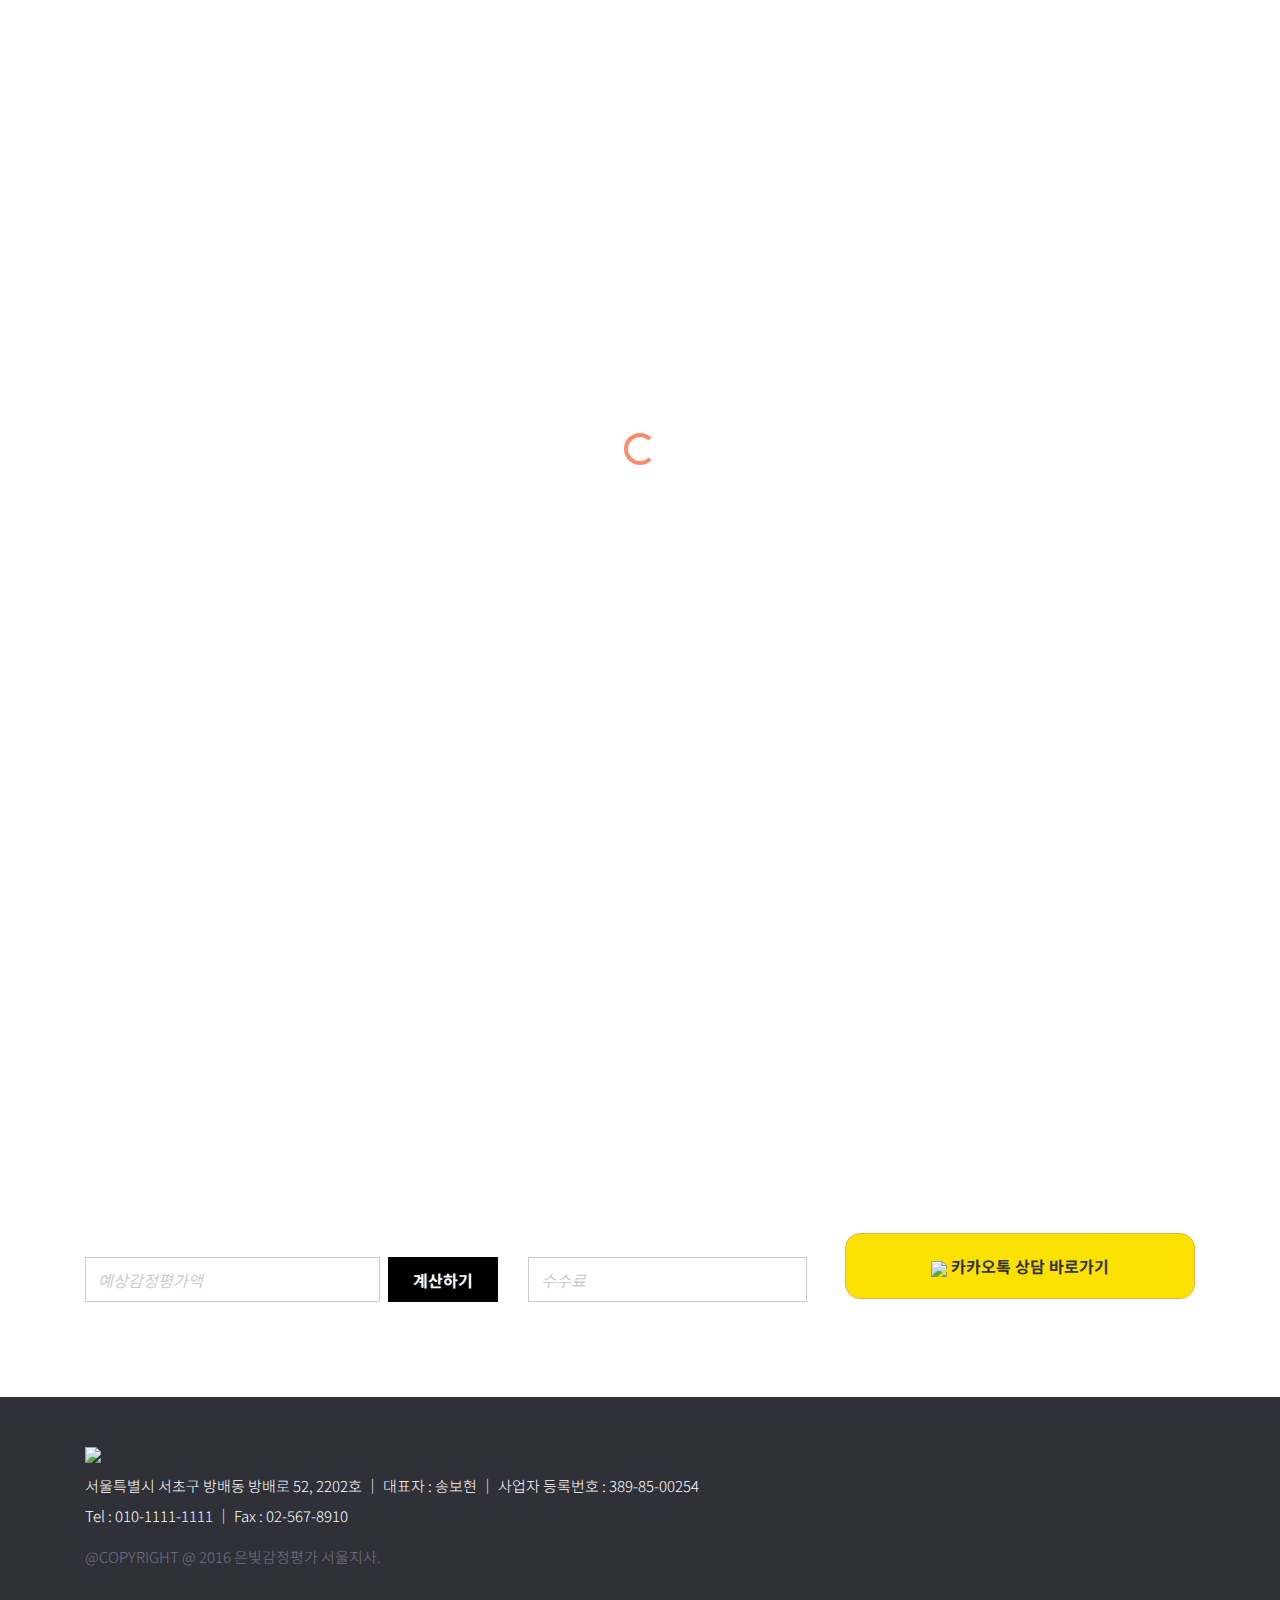
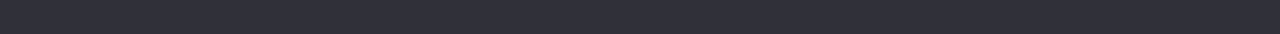
==== commit cc6c8231: "css 수정" ====
--- a/index.html
+++ b/index.html
@@ -16,7 +16,6 @@
   <meta name="description" content="" />
   <meta name="keywords" content="" />
 
-    <link href="https://fonts.googleapis.com/css?family=Cormorant+Garamond:400,500i,700|Roboto:300,400,500,700&display=swap" rel="stylesheet">
 
     <link rel="stylesheet" href="css/vendor/icomoon/style.css">
     <link rel="stylesheet" href="css/vendor/owl.carousel.min.css">
@@ -26,7 +25,6 @@
 
     <!-- Theme Style -->
     <link rel="stylesheet" href="css/style.css">
-    <link rel="stylesheet" href="https://fonts.googleapis.com/css2?family=Material+Symbols+Outlined:opsz,wght,FILL,GRAD@20..48,100..700,0..1,-50..200" />
 
     <title>은빛감정평가</title>
   </head>
@@ -55,18 +53,18 @@
 
     <div class="untree_co--site-wrap">
 
-      <nav class="untree_co--site-nav dark js-sticky-nav">
+      <nav class="untree_co--site-nav js-sticky-nav">
         <div class="container d-flex align-items-center">
           <div class="logo-wrap">
-            <a href="index.html" class="untree_co--site-logo"><img src="./images/logo.png" / ></a>
+            <a href="index.html" class="untree_co--site-logo"><span id="logo"></span></a>
           </div>
           <div class="site-nav-ul-wrap text-center d-none d-lg-block">
             <ul class="site-nav-ul js-clone-nav text-md-right">
               <li class="active"><a href="index.html">홈</a></li>
               <li><a href="about.html">소개약력</a></li>
               <li><a href="contact.html">정식평가 의뢰</a></li>
-              <li><a href="contact.html">무료상담 신청</a></li>
-              <li><a href="contact.html">전화상담 신청</a></li>
+              <li><a href="contact4.html">문자상담 신청</a></li>
+              <li><a href="qna.html" >자주묻는 질문</a></li>
             </ul>
           </div>
           <div class="icons-wrap text-md-right">
@@ -122,8 +120,64 @@
         <div class="untree_co--site-section">
           <div class="container">
             
+            <div class="row custom-row-02192 align-items-stretch mb-3">
+              <div class="main_banner col-md-6 col-lg-3 mb-2" data-aos="fade-up" data-aos-delay="100">
+                <div class="media-29191 text-center h-100 bg-point">
+                  <div class="media-29191-icon">
+                    <span class="material-symbols-outlined">
+                      feed
+                      </span>
+                  </div>
+
+                  <h5>무료상담신청</h5>
+                  <p class="mobile_n">예상감정평가액 알아보기</p>
+                  <p><p><a href="contact2.html" class="readmore reverse">바로 가기</a></p></p>
+                </div>
+              </div>
+    
+              
+              <div class="main_banner col-md-6 col-lg-3 mb-2" data-aos="fade-up" data-aos-delay="100">
+                <div class="media-29191 text-center h-100 bg-point2">
+                  <div class="media-29191-icon">
+                      <span class="material-symbols-outlined">
+                        chat
+                        </span>
+                  </div>
+                  <h5>문자상담신청</h5>
+                  <p class="mobile_n">의뢰인에게 상담전화를 드립니다.</p>
+                  <p><p><a href="contact4.html" class="readmore reverse">바로 가기</a></p></p>
+                </div>
+              </div>
+              
+              
+              <div class="main_banner col-md-6 col-lg-3 mb-2" data-aos="fade-up" data-aos-delay="100">
+                <div class="media-29191 text-center h-100 bg-point">
+                  <div class="media-29191-icon">
+                    <span class="material-symbols-outlined">
+                      edit_square
+                      </span>
+                  </div>
+                  <h5>정식평가의뢰</h5>
+                  <p class="mobile_n">정식 감정평가 의뢰를 접수합니다.</p>
+                  <p><p><a href="contact.html" class="readmore reverse">바로 가기</a></p></p>
+                </div>
+              </div>
+
+              <div class="main_banner col-md-6 col-lg-3 mb-2" data-aos="fade-up" data-aos-delay="100">
+                <div class="media-29191 text-center h-100 bg-point2">
+                  <div class="media-29191-icon">
+                      <span class="material-symbols-outlined">
+                        chat
+                        </span>
+                  </div>
+                  <h5>문자상담신청</h5>
+                  <p class="mobile_n">의뢰인에게 상담전화를 드립니다.</p>
+                  <p><p><a href="contact4.html" class="readmore reverse">바로 가기</a></p></p>
+                </div>
+              </div>
+            </div>
             <div class="row custom-row-02192 align-items-stretch">
-              <div class="col-md-8 col-lg-7 mb-5" data-aos="fade-up" data-aos-delay="100">
+              <div class="col-md-8 col-lg-7 mb-5" data-aos="fade-up" data-aos-delay="200">
                 <div class="media-29191 text-center h-100">
                   <div class="media-29191-icon">
                     <span class="material-symbols-outlined">
@@ -164,47 +218,7 @@
                 </div>
               </div>
 
-              <div class="col-md-6 col-lg-4 mb-5" data-aos="fade-up" data-aos-delay="100">
-                <div class="media-29191 text-center h-100 bg-point">
-                  <div class="media-29191-icon">
-                    <span class="material-symbols-outlined">
-                      feed
-                      </span>
-                  </div>
-
-                  <h5>무료상담신청</h5>
-                  <p>예상감정평가액 알아보기</p>
-                  <p><p><a href="contact.html" class="readmore reverse">바로 가기</a></p></p>
-                </div>
-              </div>
-    
-              
-              <div class="col-md-6 col-lg-4 mb-5" data-aos="fade-up" data-aos-delay="200">
-                <div class="media-29191 text-center h-100 bg-point2">
-                  <div class="media-29191-icon">
-                      <span class="material-symbols-outlined">
-                        chat
-                        </span>
-                  </div>
-                  <h5>문자상담신청</h5>
-                  <p>의뢰인에게 상담전화를 드립니다.</p>
-                  <p><p><a href="contact.html" class="readmore reverse">바로 가기</a></p></p>
-                </div>
-              </div>
-              
-              
-              <div class="col-md-6 col-lg-4 mb-5" data-aos="fade-up" data-aos-delay="200">
-                <div class="media-29191 text-center h-100 bg-point">
-                  <div class="media-29191-icon">
-                    <span class="material-symbols-outlined">
-                      edit_square
-                      </span>
-                  </div>
-                  <h5>정식평가의뢰</h5>
-                  <p>정식 감정평가 의뢰를 접수합니다.</p>
-                  <p><p><a href="contact.html" class="readmore reverse">바로 가기</a></p></p>
-                </div>
-              </div>
+              
 
             </div>
           </div>
@@ -262,41 +276,16 @@
 
         <div class="container">
           <div class="row">
-            <div class="col-md-7 ">
-              <h5 class="noline">(주)은빛감정평가 서울지사</h5>
-              <p>서울특별시 서초구 방배동 방배로 52, 2202호 │ 대표자 : 송보현  │ 사업자 등록번호 : 389-85-00254</p>
-            </div>
-            <div class="col-md-5 ml-auto">
-              <div class="row">
-                <div class="col-md-9 ml-auto">
-                  <div class="row ">
-                    <div class="col-md-6">
-                      <div class="gray-box">
-                        <h5><span class="material-symbols-outlined">
-                          call
-                          </span> Tel</h5>
-                        <a href="#">010-1111-1111</a>
-                      </div>
-                       
-                    </div>
-                    <div class="col-md-6">
-                      <div class="gray-box">
-                        <h5><span class="material-symbols-outlined">
-                          fax
-                          </span> Fax</h5>
-                          <a href="#">02-567-8910</a>
-                      </div>
-                    </div>
-                  </div>
-                </div>
-                
-              </div>
-            </div>
-          </div>
-          <div class="row mt-2  align-items-center">
+            <div class="col-md-12 ">
+              <img src="./images/logo_w.png"  class="footer_logo"/>
+              <p class="mb-1">서울특별시 서초구 방배동 방배로 52, 2202호 │ 대표자 : 송보현  │ 사업자 등록번호 : 389-85-00254</p>
+              <p>Tel : 010-1111-1111  │  Fax : 02-567-8910</p> 
+            </div>
+            
+          </div>
+          <div class="row align-items-center">
             <div class="col-md-12 text-md-left">
-              <hr/>
-              <p>
+              <p class="copyright">
                 @COPYRIGHT @ 2016 은빛감정평가 서울지사.  
               </p>
 
--- a/css/style.css
+++ b/css/style.css
@@ -6,6 +6,44 @@
 */
 
 @import url('https://fonts.googleapis.com/css2?family=Noto+Sans+KR:wght@100..900&display=swap');
+@import url('https://fonts.googleapis.com/css?family=Cormorant+Garamond:400,500i,700|Roboto:300,400,500,700&display=swap');
+@import url('https://fonts.googleapis.com/css2?family=Material+Symbols+Outlined:opsz,wght,FILL,GRAD@20..48,100..700,0..1,-50..200');
+
+@font-face {
+  font-family: 'Material Icons';
+  font-style: normal;
+  font-weight: 400;
+  src: url(https://example.com/MaterialIcons-Regular.eot); /* For IE6-8 */
+  src: local('Material Icons'),
+    local('MaterialIcons-Regular'),
+    url(https://example.com/MaterialIcons-Regular.woff2) format('woff2'),
+    url(https://example.com/MaterialIcons-Regular.woff) format('woff'),
+    url(https://example.com/MaterialIcons-Regular.ttf) format('truetype');
+}
+.material-icons {
+  font-family: 'Material Icons';
+  font-weight: normal;
+  font-style: normal;
+  font-size: 24px;  /* Preferred icon size */
+  display: inline-block;
+  line-height: 1;
+  text-transform: none;
+  letter-spacing: normal;
+  word-wrap: normal;
+  white-space: nowrap;
+  direction: ltr;
+
+  /* Support for all WebKit browsers. */
+  -webkit-font-smoothing: antialiased;
+  /* Support for Safari and Chrome. */
+  text-rendering: optimizeLegibility;
+
+  /* Support for Firefox. */
+  -moz-osx-font-smoothing: grayscale;
+
+  /* Support for IE. */
+  font-feature-settings: 'liga';
+}
 
 body {
   font-family: "Noto Sans KR", sans-serif;
@@ -71,7 +109,7 @@
 }
 
 .untree_co--site-section {
-  padding: 7rem 0;
+  padding: 4rem 0;
   position: relative;
   clear: both;
   width: 100%;
@@ -213,10 +251,9 @@
 }
 
 .untree_co--site-hero, .untree_co--site-hero > .container > .row {
-
-  padding-top: 80px;
+  padding-top: 100px;
   padding-bottom: 70px;
-  min-height: 500px;
+  min-height: 600px;
 }
 
 .untree_co--site-hero.overlay {
@@ -830,7 +867,6 @@
   z-index: 1002;
   width: 100%;
   top: 0;
-  background-color: #f8f9fa;
   -webkit-transition: .3s all ease;
   -o-transition: .3s all ease;
   transition: .3s all ease;
@@ -1085,6 +1121,21 @@
   background: #fff;
   -webkit-box-shadow: 0 2px 10px 0 rgba(0, 0, 0, 0.05);
   box-shadow: 0 2px 10px 0 rgba(0, 0, 0, 0.05);
+
+}
+.sticky-wrapper #logo{
+  display: block;
+  background: url("/images/logo_w.png") no-repeat;
+  background-size: contain;
+  width: 200px;
+  height: 37.42px;
+}
+.sticky-wrapper.is-sticky #logo{
+  display: block;
+  background: url("/images/logo.png") no-repeat;
+  background-size: contain;
+  width: 200px;
+  height: 37.42px;
 }
 
 @media (min-width: 992px) {
@@ -1656,10 +1707,12 @@
 }
 
 footer {
-  padding: 7rem 0;
+  padding: 3rem 0;
   font-size: 15px;
-}
-
+  background:#303039;
+  color: #fff;
+}
+.copyright{color: #737286;}
 footer h3 {
   font-size: 20px;
   margin-bottom: 20px;
@@ -1710,6 +1763,11 @@
 .btn.btn-black {
   background: #000;
   color: #fff;
+}
+.btn.btn-gray {
+  background: #fff;
+  border: 1px solid #ccc;
+  color: #333;
 }
 
 .form-control {
@@ -1777,14 +1835,14 @@
 }
 
 .custom-row-02192 {
-  margin-left: -25px !important;
-  margin-right: -25px !important;
+  margin-left: -15px !important;
+  margin-right: -15px !important;
 }
 
 .custom-row-02192 > .col,
 .custom-row-02192 > [class*="col-"] {
-  padding-right: 25px !important;
-  padding-left: 25px !important;
+  padding-right: 15px !important;
+  padding-left: 15px !important;
 }
 
 .gutter-1 {
@@ -1872,6 +1930,7 @@
   .room-animate .img-wrap .bg-image {
     height: 300px !important;
   }
+
 }
 
 .slide-thumb {
@@ -2007,6 +2066,18 @@
   .sticky-wrapper .untree_co--site-nav{background:initial; padding: 10px;}
   .sticky-wrapper .untree_co--site-nav .untree_co--site-logo img{width: 180px }
   .sticky-wrapper .untree_co--site-nav .container{height: 60px; padding-top: 12px; }
+
+  .custom-row-02192 {
+    margin-left: 0 !important;
+    margin-right: 0 !important;
+}
+  .custom-row-02192 > .col,
+  .custom-row-02192 > [class*="col-"] {
+    padding-right: 0px !important;
+    padding-left: 0px !important;
+  }
+  .main_banner{width: 50%; margin-bottom: 0 !important;}
+  .mobile_n{display: none;}
 }
 
 .relative {
@@ -2095,4 +2166,59 @@
 footer .noline{background: none; border-radius: 20px; padding: 0;}
 footer h5 span{vertical-align: middle; font-size: 28px;}
 footer a{font-size: 16px; color:#554ddc; font-weight: 700;}
-
+.tx-primary{color: #554ddc;}
+.case-box{display: flex; flex-wrap: wrap; flex-basis: auto;}
+.form-check-input{margin-top: 0.5rem; }
+
+.form-group label{font-weight:300; color: #333;}
+.footer_logo{width: 200px; margin-bottom: 10px;}
+
+/* faq */
+
+#faq .card .card-header {
+  border: 0;
+  -webkit-box-shadow: 0 0 20px 0 rgba(213, 213, 213, 0.5);
+          box-shadow: 0 0 20px 0 rgba(213, 213, 213, 0.5);
+  border-radius: 2px;
+  padding: 0;
+}
+
+#faq .card .card-header .btn-header-link {
+  color: #fff;
+  display: block;
+  text-align: left;
+  background: #fff;
+  color: #222;
+  padding: 20px;
+}
+
+#faq .card .card-header .btn-header-link:after {
+  font-family: "Material Symbols Outlined";
+  content: "\e69b";
+  font-weight: 900;
+  float: right;
+}
+
+#faq .card .card-header .btn-header-link.collapsed {
+  background: #ddd;
+  color: #fff;
+}
+
+#faq .card .card-header .btn-header-link.collapsed:after {
+  content: "\e698";
+}
+
+#faq .card .collapsing {
+  background: #fff;
+  line-height: 30px;
+}
+
+#faq .card .collapse {
+  border: 0;
+}
+
+#faq .card .collapse.show {
+  background: #fff;
+  line-height: 30px;
+  color: #222;
+}